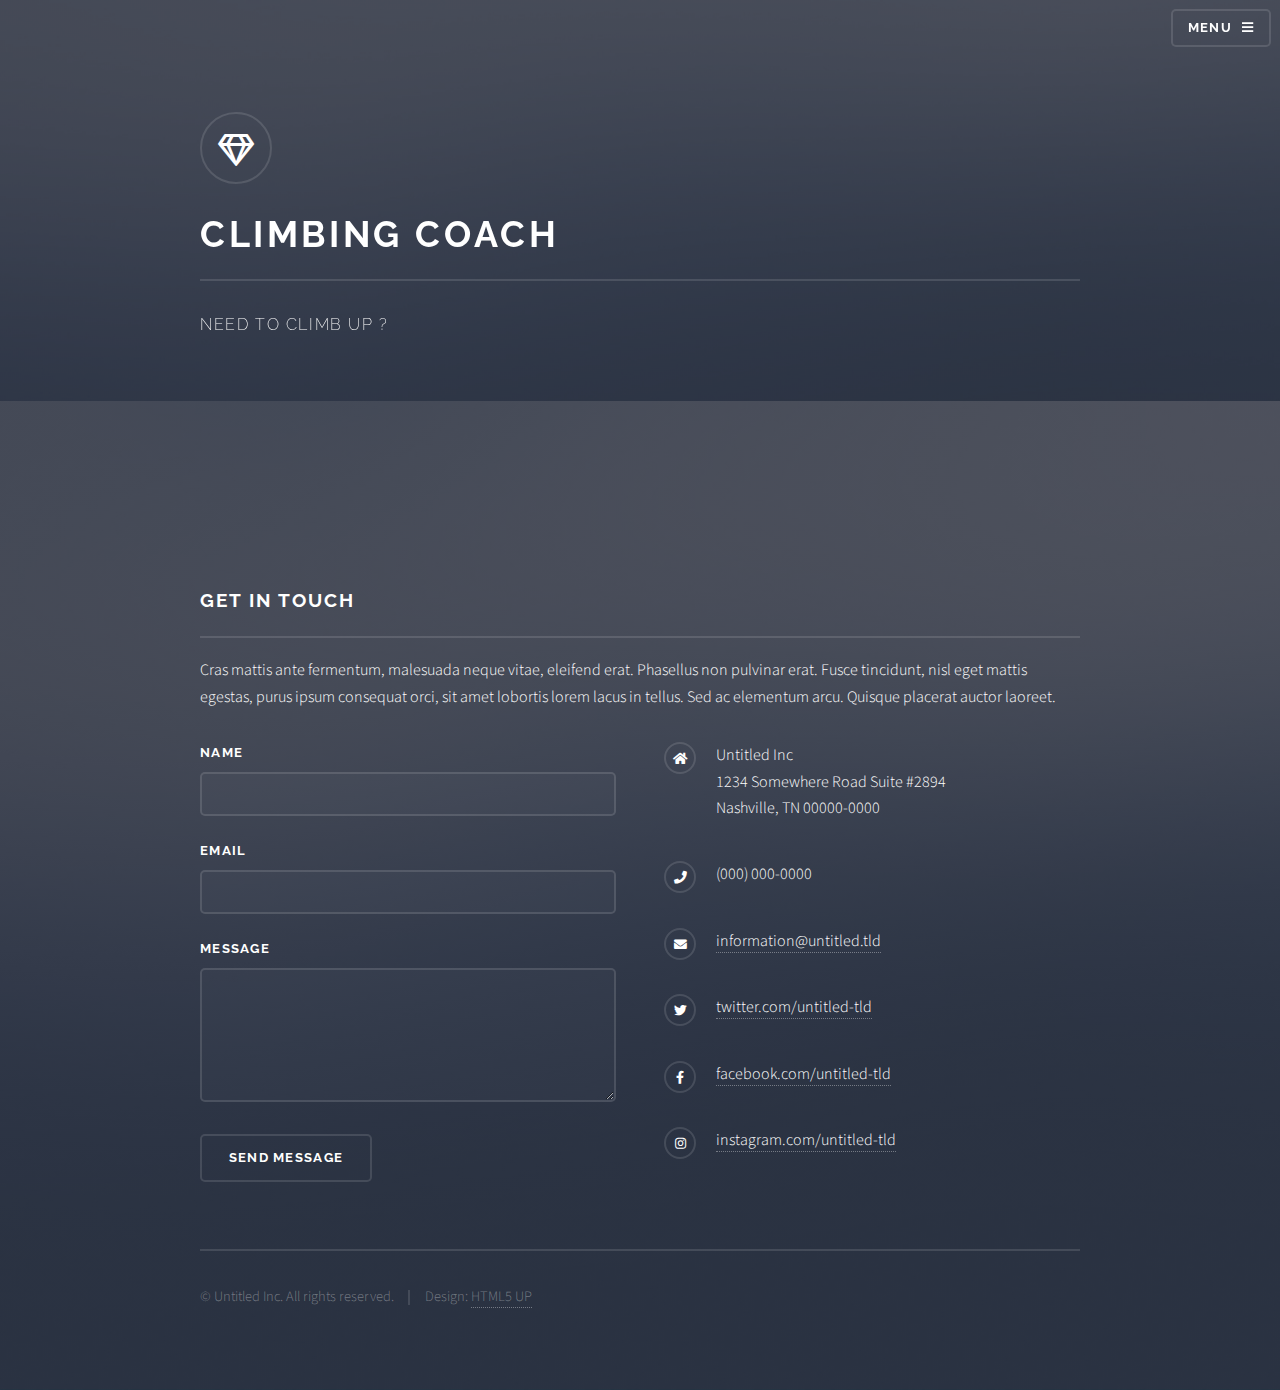
==== contactus.html @ 8beee72e "hallo :3" ====
<!DOCTYPE HTML>
<!--
	Solid State by HTML5 UP
	html5up.net | @ajlkn
	Free for personal and commercial use under the CCA 3.0 license (html5up.net/license)
-->
<html>
	<head>
		<title>Climbing Coach</title>
		<meta charset="utf-8" />
		<meta name="viewport" content="width=device-width, initial-scale=1, user-scalable=no" />
		<link rel="stylesheet" href="assets/css/main.css" />
		<noscript><link rel="stylesheet" href="assets/css/noscript.css" /></noscript>
	</head>
	<body class="is-preload">

		<!-- Page Wrapper -->
			<div id="page-wrapper">

				<!-- Header -->
					<header id="header" class="alt">
						<h1><a href="index.html">Climbing Coach</a></h1>
						<nav>
							<a href="#menu">Menu</a>
						</nav>
					</header>

				<!-- Menu -->
					<nav id="menu">
						<div class="inner">
							<h2>Menu</h2>
							<ul class="links">
								<li><a href="index.html">Home</a></li>
								<li><a href="generic.html">Generic</a></li>
								<li><a href="servise.html">Services</a></li>
								<li><a href="elements.html">Elements</a></li>
								<li><a href="contactus.html">Contact us</a></li>
								<li><a href="#">Log In</a></li>
								<li><a href="#">Sign Up</a></li>
							</ul>
							<a href="#" class="close">Close</a>
						</div>
					</nav>

				<!-- Banner -->
					<section id="banner">
						<div class="inner">
							<div class="logo"><span class="icon fa-gem"></span></div>
							<h2>Climbing Coach</h2>
							<p>Need to climb up ?</p>
						</div>
					</section>

				<!-- Wrapper -->
					<section id="wrapper">



				<!-- Footer -->
					<section id="footer">
						<div class="inner">
							<h2 class="major">Get in touch</h2>
							<p>Cras mattis ante fermentum, malesuada neque vitae, eleifend erat. Phasellus non pulvinar erat. Fusce tincidunt, nisl eget mattis egestas, purus ipsum consequat orci, sit amet lobortis lorem lacus in tellus. Sed ac elementum arcu. Quisque placerat auctor laoreet.</p>
							<form method="post" action="#">
								<div class="fields">
									<div class="field">
										<label for="name">Name</label>
										<input type="text" name="name" id="name" />
									</div>
									<div class="field">
										<label for="email">Email</label>
										<input type="email" name="email" id="email" />
									</div>
									<div class="field">
										<label for="message">Message</label>
										<textarea name="message" id="message" rows="4"></textarea>
									</div>
								</div>
								<ul class="actions">
									<li><input type="submit" value="Send Message" /></li>
								</ul>
							</form>
							<ul class="contact">
								<li class="icon solid fa-home">
									Untitled Inc<br />
									1234 Somewhere Road Suite #2894<br />
									Nashville, TN 00000-0000
								</li>
								<li class="icon solid fa-phone">(000) 000-0000</li>
								<li class="icon solid fa-envelope"><a href="#">information@untitled.tld</a></li>
								<li class="icon brands fa-twitter"><a href="#">twitter.com/untitled-tld</a></li>
								<li class="icon brands fa-facebook-f"><a href="#">facebook.com/untitled-tld</a></li>
								<li class="icon brands fa-instagram"><a href="#">instagram.com/untitled-tld</a></li>
							</ul>
							<ul class="copyright">
								<li>&copy; Untitled Inc. All rights reserved.</li><li>Design: <a href="http://html5up.net">HTML5 UP</a></li>
							</ul>
						</div>
					</section>

			</div>

		<!-- Scripts -->
			<script src="assets/js/jquery.min.js"></script>
			<script src="assets/js/jquery.scrollex.min.js"></script>
			<script src="assets/js/browser.min.js"></script>
			<script src="assets/js/breakpoints.min.js"></script>
			<script src="assets/js/util.js"></script>
			<script src="assets/js/main.js"></script>

	</body>
</html>
---- assets/css/main.css ----
@import url(fontawesome-all.min.css);
@import url("https://fonts.googleapis.com/css?family=Raleway:200,700|Source+Sans+Pro:300,600,300italic,600italic");

/*
	Solid State by HTML5 UP
	html5up.net | @ajlkn
	Free for personal and commercial use under the CCA 3.0 license (html5up.net/license)
*/

html, body, div, span, applet, object,
iframe, h1, h2, h3, h4, h5, h6, p, blockquote,
pre, a, abbr, acronym, address, big, cite,
code, del, dfn, em, img, ins, kbd, q, s, samp,
small, strike, strong, sub, sup, tt, var, b,
u, i, center, dl, dt, dd, ol, ul, li, fieldset,
form, label, legend, table, caption, tbody,
tfoot, thead, tr, th, td, article, aside,
canvas, details, embed, figure, figcaption,
footer, header, hgroup, menu, nav, output, ruby,
section, summary, time, mark, audio, video {
	margin: 0;
	padding: 0;
	border: 0;
	font-size: 100%;
	font: inherit;
	vertical-align: baseline;}

article, aside, details, figcaption, figure,
footer, header, hgroup, menu, nav, section {
	display: block;}

body {
	line-height: 1;
}

ol, ul {
	list-style: none;
}

blockquote, q {
	quotes: none;
}

	blockquote:before, blockquote:after, q:before, q:after {
		content: '';
		content: none;
	}

table {
	border-collapse: collapse;
	border-spacing: 0;
}

body {
	-webkit-text-size-adjust: none;
}

mark {
	background-color: transparent;
	color: inherit;
}

input::-moz-focus-inner {
	border: 0;
	padding: 0;
}

input, select, textarea {
	-moz-appearance: none;
	-webkit-appearance: none;
	-ms-appearance: none;
	appearance: none;
}

/* Basic */

	@-ms-viewport {
		width: device-width;
	}

	body {
		-ms-overflow-style: scrollbar;
	}

	@media screen and (max-width: 480px) {

		html, body {
			min-width: 320px;
		}

	}

	html {
		box-sizing: border-box;
	}

	*, *:before, *:after {
		box-sizing: inherit;
	}

	body {
		background-color: #2e3141;
		background-image: linear-gradient(to top, rgba(46, 49, 65, 0.8), rgba(46, 49, 65, 0.8)), url("../../images/bg.jpg");
		background-size: auto, cover;
		background-attachment: fixed, fixed;
		background-position: center, center;
	}

		body.is-preload *, body.is-preload *:before, body.is-preload *:after {
			-moz-animation: none !important;
			-webkit-animation: none !important;
			-ms-animation: none !important;
			animation: none !important;
			-moz-transition: none !important;
			-webkit-transition: none !important;
			-ms-transition: none !important;
			transition: none !important;
		}

/* Type */

	body, input, select, textarea {
		color: #ffffff;
		font-family: "Source Sans Pro", Helvetica, sans-serif;
		font-size: 16.5pt;
		font-weight: 300;
		line-height: 1.65;
	}

		@media screen and (max-width: 1680px) {

			body, input, select, textarea {
				font-size: 13pt;
			}

		}

		@media screen and (max-width: 1280px) {

			body, input, select, textarea {
				font-size: 12pt;
			}

		}

		@media screen and (max-width: 980px) {

			body, input, select, textarea {
				font-size: 12pt;
			}

		}

		@media screen and (max-width: 736px) {

			body, input, select, textarea {
				font-size: 12pt;
			}

		}

		@media screen and (max-width: 480px) {

			body, input, select, textarea {
				font-size: 12pt;
			}

		}

	a {
		-moz-transition: color 0.2s ease-in-out, border-bottom-color 0.2s ease-in-out;
		-webkit-transition: color 0.2s ease-in-out, border-bottom-color 0.2s ease-in-out;
		-ms-transition: color 0.2s ease-in-out, border-bottom-color 0.2s ease-in-out;
		transition: color 0.2s ease-in-out, border-bottom-color 0.2s ease-in-out;
		border-bottom: dotted 1px rgba(255, 255, 255, 0.35);
		color: #ffffff;
		text-decoration: none;
	}

		a:hover {
			border-bottom-color: transparent;
			color: #ffffff !important;
		}

		a.special:not(.button) {
			text-decoration: none;
			border-bottom: 0;
			display: block;
			font-family: Raleway, Helvetica, sans-serif;
			font-size: 0.8em;
			font-weight: 700;
			letter-spacing: 0.1em;
			margin: 0 0 2em 0;
			text-transform: uppercase;
		}

			a.special:not(.button):before {
				-moz-osx-font-smoothing: grayscale;
				-webkit-font-smoothing: antialiased;
				display: inline-block;
				font-style: normal;
				font-variant: normal;
				text-rendering: auto;
				line-height: 1;
				text-transform: none !important;
				font-family: 'Font Awesome 5 Free';
				font-weight: 900;
			}

			a.special:not(.button):before {
				-moz-transition: background-color 0.2s ease-in-out;
				-webkit-transition: background-color 0.2s ease-in-out;
				-ms-transition: background-color 0.2s ease-in-out;
				transition: background-color 0.2s ease-in-out;
				border-radius: 100%;
				border: solid 2px rgba(255, 255, 255, 0.125);
				content: '\f105';
				display: inline-block;
				font-size: 1.25em;
				height: 2em;
				line-height: 1.75em;
				margin-right: 0.85em;
				text-align: center;
				text-indent: 0.15em;
				vertical-align: middle;
				width: 2em;
			}

			a.special:not(.button):hover:before {
				background-color: rgba(255, 255, 255, 0.025);
			}

			a.special:not(.button):active:before {
				background-color: rgba(255, 255, 255, 0.075);
			}

	strong, b {
		color: #ffffff;
		font-weight: 600;
	}

	em, i {
		font-style: italic;
	}

	p {
		margin: 0 0 2em 0;
	}

	h1, h2, h3, h4, h5, h6 {
		color: #ffffff;
		font-family: Raleway, Helvetica, sans-serif;
		font-weight: 700;
		letter-spacing: 0.1em;
		margin: 0 0 1em 0;
		text-transform: uppercase;
	}

		h1 a, h2 a, h3 a, h4 a, h5 a, h6 a {
			color: inherit;
			text-decoration: none;
			border-bottom: 0;
		}

		h1 span, h2 span, h3 span, h4 span, h5 span, h6 span {
			font-weight: 200;
		}

		h1.major, h2.major, h3.major, h4.major, h5.major, h6.major {
			padding-bottom: 1em;
			border-bottom: solid 2px rgba(255, 255, 255, 0.125);
		}

	h2 {
		font-size: 1.2em;
	}

	h3 {
		font-size: 0.9em;
	}

	h4 {
		font-size: 0.7em;
	}

	h5 {
		font-size: 0.7em;
	}

	h6 {
		font-size: 0.7em;
	}

	@media screen and (max-width: 736px) {

		h2 {
			font-size: 1em;
		}

		h3 {
			font-size: 0.8em;
		}

	}

	sub {
		font-size: 0.8em;
		position: relative;
		top: 0.5em;
	}

	sup {
		font-size: 0.8em;
		position: relative;
		top: -0.5em;
	}

	blockquote {
		border-left: solid 4px rgba(255, 255, 255, 0.125);
		font-style: italic;
		margin: 0 0 2em 0;
		padding: 0.5em 0 0.5em 2em;
	}

	code {
		background: rgba(255, 255, 255, 0.025);
		border-radius: 5px;
		border: solid 2px rgba(255, 255, 255, 0.125);
		font-family: "Courier New", monospace;
		font-size: 0.9em;
		margin: 0 0.25em;
		padding: 0.25em 0.65em;
	}

	pre {
		-webkit-overflow-scrolling: touch;
		font-family: "Courier New", monospace;
		font-size: 0.9em;
		margin: 0 0 2em 0;
	}

		pre code {
			display: block;
			line-height: 1.75em;
			padding: 1em 1.5em;
			overflow-x: auto;
		}

	hr {
		border: 0;
		border-bottom: solid 2px rgba(255, 255, 255, 0.125);
		margin: 2.5em 0;
	}

		hr.major {
			margin: 4em 0;
		}

	.align-left {
		text-align: left;
	}

	.align-center {
		text-align: center;
	}

	.align-right {
		text-align: right;
	}

/* Row */

	.row {
		display: flex;
		flex-wrap: wrap;
		box-sizing: border-box;
		align-items: stretch;
	}

		.row > * {
			box-sizing: border-box;
		}

		.row.gtr-uniform > * > :last-child {
			margin-bottom: 0;
		}

		.row.aln-left {
			justify-content: flex-start;
		}

		.row.aln-center {
			justify-content: center;
		}

		.row.aln-right {
			justify-content: flex-end;
		}

		.row.aln-top {
			align-items: flex-start;
		}

		.row.aln-middle {
			align-items: center;
		}

		.row.aln-bottom {
			align-items: flex-end;
		}

		.row > .imp {
			order: -1;
		}

		.row > .col-1 {
			width: 8.33333%;
		}

		.row > .off-1 {
			margin-left: 8.33333%;
		}

		.row > .col-2 {
			width: 16.66667%;
		}

		.row > .off-2 {
			margin-left: 16.66667%;
		}

		.row > .col-3 {
			width: 25%;
		}

		.row > .off-3 {
			margin-left: 25%;
		}

		.row > .col-4 {
			width: 33.33333%;
		}

		.row > .off-4 {
			margin-left: 33.33333%;
		}

		.row > .col-5 {
			width: 41.66667%;
		}

		.row > .off-5 {
			margin-left: 41.66667%;
		}

		.row > .col-6 {
			width: 50%;
		}

		.row > .off-6 {
			margin-left: 50%;
		}

		.row > .col-7 {
			width: 58.33333%;
		}

		.row > .off-7 {
			margin-left: 58.33333%;
		}

		.row > .col-8 {
			width: 66.66667%;
		}

		.row > .off-8 {
			margin-left: 66.66667%;
		}

		.row > .col-9 {
			width: 75%;
		}

		.row > .off-9 {
			margin-left: 75%;
		}

		.row > .col-10 {
			width: 83.33333%;
		}

		.row > .off-10 {
			margin-left: 83.33333%;
		}

		.row > .col-11 {
			width: 91.66667%;
		}

		.row > .off-11 {
			margin-left: 91.66667%;
		}

		.row > .col-12 {
			width: 100%;
		}

		.row > .off-12 {
			margin-left: 100%;
		}

		.row.gtr-0 {
			margin-top: 0;
			margin-left: 0em;
		}

			.row.gtr-0 > * {
				padding: 0 0 0 0em;
			}

			.row.gtr-0.gtr-uniform {
				margin-top: 0em;
			}

				.row.gtr-0.gtr-uniform > * {
					padding-top: 0em;
				}

		.row.gtr-25 {
			margin-top: 0;
			margin-left: -0.4375em;
		}

			.row.gtr-25 > * {
				padding: 0 0 0 0.4375em;
			}

			.row.gtr-25.gtr-uniform {
				margin-top: -0.4375em;
			}

				.row.gtr-25.gtr-uniform > * {
					padding-top: 0.4375em;
				}

		.row.gtr-50 {
			margin-top: 0;
			margin-left: -0.875em;
		}

			.row.gtr-50 > * {
				padding: 0 0 0 0.875em;
			}

			.row.gtr-50.gtr-uniform {
				margin-top: -0.875em;
			}

				.row.gtr-50.gtr-uniform > * {
					padding-top: 0.875em;
				}

		.row {
			margin-top: 0;
			margin-left: -1.75em;
		}

			.row > * {
				padding: 0 0 0 1.75em;
			}

			.row.gtr-uniform {
				margin-top: -1.75em;
			}

				.row.gtr-uniform > * {
					padding-top: 1.75em;
				}

		.row.gtr-150 {
			margin-top: 0;
			margin-left: -2.625em;
		}

			.row.gtr-150 > * {
				padding: 0 0 0 2.625em;
			}

			.row.gtr-150.gtr-uniform {
				margin-top: -2.625em;
			}

				.row.gtr-150.gtr-uniform > * {
					padding-top: 2.625em;
				}

		.row.gtr-200 {
			margin-top: 0;
			margin-left: -3.5em;
		}

			.row.gtr-200 > * {
				padding: 0 0 0 3.5em;
			}

			.row.gtr-200.gtr-uniform {
				margin-top: -3.5em;
			}

				.row.gtr-200.gtr-uniform > * {
					padding-top: 3.5em;
				}

		@media screen and (max-width: 1680px) {

			.row {
				display: flex;
				flex-wrap: wrap;
				box-sizing: border-box;
				align-items: stretch;
			}

				.row > * {
					box-sizing: border-box;
				}

				.row.gtr-uniform > * > :last-child {
					margin-bottom: 0;
				}

				.row.aln-left {
					justify-content: flex-start;
				}

				.row.aln-center {
					justify-content: center;
				}

				.row.aln-right {
					justify-content: flex-end;
				}

				.row.aln-top {
					align-items: flex-start;
				}

				.row.aln-middle {
					align-items: center;
				}

				.row.aln-bottom {
					align-items: flex-end;
				}

				.row > .imp-xlarge {
					order: -1;
				}

				.row > .col-1-xlarge {
					width: 8.33333%;
				}

				.row > .off-1-xlarge {
					margin-left: 8.33333%;
				}

				.row > .col-2-xlarge {
					width: 16.66667%;
				}

				.row > .off-2-xlarge {
					margin-left: 16.66667%;
				}

				.row > .col-3-xlarge {
					width: 25%;
				}

				.row > .off-3-xlarge {
					margin-left: 25%;
				}

				.row > .col-4-xlarge {
					width: 33.33333%;
				}

				.row > .off-4-xlarge {
					margin-left: 33.33333%;
				}

				.row > .col-5-xlarge {
					width: 41.66667%;
				}

				.row > .off-5-xlarge {
					margin-left: 41.66667%;
				}

				.row > .col-6-xlarge {
					width: 50%;
				}

				.row > .off-6-xlarge {
					margin-left: 50%;
				}

				.row > .col-7-xlarge {
					width: 58.33333%;
				}

				.row > .off-7-xlarge {
					margin-left: 58.33333%;
				}

				.row > .col-8-xlarge {
					width: 66.66667%;
				}

				.row > .off-8-xlarge {
					margin-left: 66.66667%;
				}

				.row > .col-9-xlarge {
					width: 75%;
				}

				.row > .off-9-xlarge {
					margin-left: 75%;
				}

				.row > .col-10-xlarge {
					width: 83.33333%;
				}

				.row > .off-10-xlarge {
					margin-left: 83.33333%;
				}

				.row > .col-11-xlarge {
					width: 91.66667%;
				}

				.row > .off-11-xlarge {
					margin-left: 91.66667%;
				}

				.row > .col-12-xlarge {
					width: 100%;
				}

				.row > .off-12-xlarge {
					margin-left: 100%;
				}

				.row.gtr-0 {
					margin-top: 0;
					margin-left: 0em;
				}

					.row.gtr-0 > * {
						padding: 0 0 0 0em;
					}

					.row.gtr-0.gtr-uniform {
						margin-top: 0em;
					}

						.row.gtr-0.gtr-uniform > * {
							padding-top: 0em;
						}

				.row.gtr-25 {
					margin-top: 0;
					margin-left: -0.4375em;
				}

					.row.gtr-25 > * {
						padding: 0 0 0 0.4375em;
					}

					.row.gtr-25.gtr-uniform {
						margin-top: -0.4375em;
					}

						.row.gtr-25.gtr-uniform > * {
							padding-top: 0.4375em;
						}

				.row.gtr-50 {
					margin-top: 0;
					margin-left: -0.875em;
				}

					.row.gtr-50 > * {
						padding: 0 0 0 0.875em;
					}

					.row.gtr-50.gtr-uniform {
						margin-top: -0.875em;
					}

						.row.gtr-50.gtr-uniform > * {
							padding-top: 0.875em;
						}

				.row {
					margin-top: 0;
					margin-left: -1.75em;
				}

					.row > * {
						padding: 0 0 0 1.75em;
					}

					.row.gtr-uniform {
						margin-top: -1.75em;
					}

						.row.gtr-uniform > * {
							padding-top: 1.75em;
						}

				.row.gtr-150 {
					margin-top: 0;
					margin-left: -2.625em;
				}

					.row.gtr-150 > * {
						padding: 0 0 0 2.625em;
					}

					.row.gtr-150.gtr-uniform {
						margin-top: -2.625em;
					}

						.row.gtr-150.gtr-uniform > * {
							padding-top: 2.625em;
						}

				.row.gtr-200 {
					margin-top: 0;
					margin-left: -3.5em;
				}

					.row.gtr-200 > * {
						padding: 0 0 0 3.5em;
					}

					.row.gtr-200.gtr-uniform {
						margin-top: -3.5em;
					}

						.row.gtr-200.gtr-uniform > * {
							padding-top: 3.5em;
						}

		}

		@media screen and (max-width: 1280px) {

			.row {
				display: flex;
				flex-wrap: wrap;
				box-sizing: border-box;
				align-items: stretch;
			}

				.row > * {
					box-sizing: border-box;
				}

				.row.gtr-uniform > * > :last-child {
					margin-bottom: 0;
				}

				.row.aln-left {
					justify-content: flex-start;
				}

				.row.aln-center {
					justify-content: center;
				}

				.row.aln-right {
					justify-content: flex-end;
				}

				.row.aln-top {
					align-items: flex-start;
				}

				.row.aln-middle {
					align-items: center;
				}

				.row.aln-bottom {
					align-items: flex-end;
				}

				.row > .imp-large {
					order: -1;
				}

				.row > .col-1-large {
					width: 8.33333%;
				}

				.row > .off-1-large {
					margin-left: 8.33333%;
				}

				.row > .col-2-large {
					width: 16.66667%;
				}

				.row > .off-2-large {
					margin-left: 16.66667%;
				}

				.row > .col-3-large {
					width: 25%;
				}

				.row > .off-3-large {
					margin-left: 25%;
				}

				.row > .col-4-large {
					width: 33.33333%;
				}

				.row > .off-4-large {
					margin-left: 33.33333%;
				}

				.row > .col-5-large {
					width: 41.66667%;
				}

				.row > .off-5-large {
					margin-left: 41.66667%;
				}

				.row > .col-6-large {
					width: 50%;
				}

				.row > .off-6-large {
					margin-left: 50%;
				}

				.row > .col-7-large {
					width: 58.33333%;
				}

				.row > .off-7-large {
					margin-left: 58.33333%;
				}

				.row > .col-8-large {
					width: 66.66667%;
				}

				.row > .off-8-large {
					margin-left: 66.66667%;
				}

				.row > .col-9-large {
					width: 75%;
				}

				.row > .off-9-large {
					margin-left: 75%;
				}

				.row > .col-10-large {
					width: 83.33333%;
				}

				.row > .off-10-large {
					margin-left: 83.33333%;
				}

				.row > .col-11-large {
					width: 91.66667%;
				}

				.row > .off-11-large {
					margin-left: 91.66667%;
				}

				.row > .col-12-large {
					width: 100%;
				}

				.row > .off-12-large {
					margin-left: 100%;
				}

				.row.gtr-0 {
					margin-top: 0;
					margin-left: 0em;
				}

					.row.gtr-0 > * {
						padding: 0 0 0 0em;
					}

					.row.gtr-0.gtr-uniform {
						margin-top: 0em;
					}

						.row.gtr-0.gtr-uniform > * {
							padding-top: 0em;
						}

				.row.gtr-25 {
					margin-top: 0;
					margin-left: -0.4375em;
				}

					.row.gtr-25 > * {
						padding: 0 0 0 0.4375em;
					}

					.row.gtr-25.gtr-uniform {
						margin-top: -0.4375em;
					}

						.row.gtr-25.gtr-uniform > * {
							padding-top: 0.4375em;
						}

				.row.gtr-50 {
					margin-top: 0;
					margin-left: -0.875em;
				}

					.row.gtr-50 > * {
						padding: 0 0 0 0.875em;
					}

					.row.gtr-50.gtr-uniform {
						margin-top: -0.875em;
					}

						.row.gtr-50.gtr-uniform > * {
							padding-top: 0.875em;
						}

				.row {
					margin-top: 0;
					margin-left: -1.75em;
				}

					.row > * {
						padding: 0 0 0 1.75em;
					}

					.row.gtr-uniform {
						margin-top: -1.75em;
					}

						.row.gtr-uniform > * {
							padding-top: 1.75em;
						}

				.row.gtr-150 {
					margin-top: 0;
					margin-left: -2.625em;
				}

					.row.gtr-150 > * {
						padding: 0 0 0 2.625em;
					}

					.row.gtr-150.gtr-uniform {
						margin-top: -2.625em;
					}

						.row.gtr-150.gtr-uniform > * {
							padding-top: 2.625em;
						}

				.row.gtr-200 {
					margin-top: 0;
					margin-left: -3.5em;
				}

					.row.gtr-200 > * {
						padding: 0 0 0 3.5em;
					}

					.row.gtr-200.gtr-uniform {
						margin-top: -3.5em;
					}

						.row.gtr-200.gtr-uniform > * {
							padding-top: 3.5em;
						}

		}

		@media screen and (max-width: 980px) {

			.row {
				display: flex;
				flex-wrap: wrap;
				box-sizing: border-box;
				align-items: stretch;
			}

				.row > * {
					box-sizing: border-box;
				}

				.row.gtr-uniform > * > :last-child {
					margin-bottom: 0;
				}

				.row.aln-left {
					justify-content: flex-start;
				}

				.row.aln-center {
					justify-content: center;
				}

				.row.aln-right {
					justify-content: flex-end;
				}

				.row.aln-top {
					align-items: flex-start;
				}

				.row.aln-middle {
					align-items: center;
				}

				.row.aln-bottom {
					align-items: flex-end;
				}

				.row > .imp-medium {
					order: -1;
				}

				.row > .col-1-medium {
					width: 8.33333%;
				}

				.row > .off-1-medium {
					margin-left: 8.33333%;
				}

				.row > .col-2-medium {
					width: 16.66667%;
				}

				.row > .off-2-medium {
					margin-left: 16.66667%;
				}

				.row > .col-3-medium {
					width: 25%;
				}

				.row > .off-3-medium {
					margin-left: 25%;
				}

				.row > .col-4-medium {
					width: 33.33333%;
				}

				.row > .off-4-medium {
					margin-left: 33.33333%;
				}

				.row > .col-5-medium {
					width: 41.66667%;
				}

				.row > .off-5-medium {
					margin-left: 41.66667%;
				}

				.row > .col-6-medium {
					width: 50%;
				}

				.row > .off-6-medium {
					margin-left: 50%;
				}

				.row > .col-7-medium {
					width: 58.33333%;
				}

				.row > .off-7-medium {
					margin-left: 58.33333%;
				}

				.row > .col-8-medium {
					width: 66.66667%;
				}

				.row > .off-8-medium {
					margin-left: 66.66667%;
				}

				.row > .col-9-medium {
					width: 75%;
				}

				.row > .off-9-medium {
					margin-left: 75%;
				}

				.row > .col-10-medium {
					width: 83.33333%;
				}

				.row > .off-10-medium {
					margin-left: 83.33333%;
				}

				.row > .col-11-medium {
					width: 91.66667%;
				}

				.row > .off-11-medium {
					margin-left: 91.66667%;
				}

				.row > .col-12-medium {
					width: 100%;
				}

				.row > .off-12-medium {
					margin-left: 100%;
				}

				.row.gtr-0 {
					margin-top: 0;
					margin-left: 0em;
				}

					.row.gtr-0 > * {
						padding: 0 0 0 0em;
					}

					.row.gtr-0.gtr-uniform {
						margin-top: 0em;
					}

						.row.gtr-0.gtr-uniform > * {
							padding-top: 0em;
						}

				.row.gtr-25 {
					margin-top: 0;
					margin-left: -0.4375em;
				}

					.row.gtr-25 > * {
						padding: 0 0 0 0.4375em;
					}

					.row.gtr-25.gtr-uniform {
						margin-top: -0.4375em;
					}

						.row.gtr-25.gtr-uniform > * {
							padding-top: 0.4375em;
						}

				.row.gtr-50 {
					margin-top: 0;
					margin-left: -0.875em;
				}

					.row.gtr-50 > * {
						padding: 0 0 0 0.875em;
					}

					.row.gtr-50.gtr-uniform {
						margin-top: -0.875em;
					}

						.row.gtr-50.gtr-uniform > * {
							padding-top: 0.875em;
						}

				.row {
					margin-top: 0;
					margin-left: -1.75em;
				}

					.row > * {
						padding: 0 0 0 1.75em;
					}

					.row.gtr-uniform {
						margin-top: -1.75em;
					}

						.row.gtr-uniform > * {
							padding-top: 1.75em;
						}

				.row.gtr-150 {
					margin-top: 0;
					margin-left: -2.625em;
				}

					.row.gtr-150 > * {
						padding: 0 0 0 2.625em;
					}

					.row.gtr-150.gtr-uniform {
						margin-top: -2.625em;
					}

						.row.gtr-150.gtr-uniform > * {
							padding-top: 2.625em;
						}

				.row.gtr-200 {
					margin-top: 0;
					margin-left: -3.5em;
				}

					.row.gtr-200 > * {
						padding: 0 0 0 3.5em;
					}

					.row.gtr-200.gtr-uniform {
						margin-top: -3.5em;
					}

						.row.gtr-200.gtr-uniform > * {
							padding-top: 3.5em;
						}

		}

		@media screen and (max-width: 736px) {

			.row {
				display: flex;
				flex-wrap: wrap;
				box-sizing: border-box;
				align-items: stretch;
			}

				.row > * {
					box-sizing: border-box;
				}

				.row.gtr-uniform > * > :last-child {
					margin-bottom: 0;
				}

				.row.aln-left {
					justify-content: flex-start;
				}

				.row.aln-center {
					justify-content: center;
				}

				.row.aln-right {
					justify-content: flex-end;
				}

				.row.aln-top {
					align-items: flex-start;
				}

				.row.aln-middle {
					align-items: center;
				}

				.row.aln-bottom {
					align-items: flex-end;
				}

				.row > .imp-small {
					order: -1;
				}

				.row > .col-1-small {
					width: 8.33333%;
				}

				.row > .off-1-small {
					margin-left: 8.33333%;
				}

				.row > .col-2-small {
					width: 16.66667%;
				}

				.row > .off-2-small {
					margin-left: 16.66667%;
				}

				.row > .col-3-small {
					width: 25%;
				}

				.row > .off-3-small {
					margin-left: 25%;
				}

				.row > .col-4-small {
					width: 33.33333%;
				}

				.row > .off-4-small {
					margin-left: 33.33333%;
				}

				.row > .col-5-small {
					width: 41.66667%;
				}

				.row > .off-5-small {
					margin-left: 41.66667%;
				}

				.row > .col-6-small {
					width: 50%;
				}

				.row > .off-6-small {
					margin-left: 50%;
				}

				.row > .col-7-small {
					width: 58.33333%;
				}

				.row > .off-7-small {
					margin-left: 58.33333%;
				}

				.row > .col-8-small {
					width: 66.66667%;
				}

				.row > .off-8-small {
					margin-left: 66.66667%;
				}

				.row > .col-9-small {
					width: 75%;
				}

				.row > .off-9-small {
					margin-left: 75%;
				}

				.row > .col-10-small {
					width: 83.33333%;
				}

				.row > .off-10-small {
					margin-left: 83.33333%;
				}

				.row > .col-11-small {
					width: 91.66667%;
				}

				.row > .off-11-small {
					margin-left: 91.66667%;
				}

				.row > .col-12-small {
					width: 100%;
				}

				.row > .off-12-small {
					margin-left: 100%;
				}

				.row.gtr-0 {
					margin-top: 0;
					margin-left: 0em;
				}

					.row.gtr-0 > * {
						padding: 0 0 0 0em;
					}

					.row.gtr-0.gtr-uniform {
						margin-top: 0em;
					}

						.row.gtr-0.gtr-uniform > * {
							padding-top: 0em;
						}

				.row.gtr-25 {
					margin-top: 0;
					margin-left: -0.3125em;
				}

					.row.gtr-25 > * {
						padding: 0 0 0 0.3125em;
					}

					.row.gtr-25.gtr-uniform {
						margin-top: -0.3125em;
					}

						.row.gtr-25.gtr-uniform > * {
							padding-top: 0.3125em;
						}

				.row.gtr-50 {
					margin-top: 0;
					margin-left: -0.625em;
				}

					.row.gtr-50 > * {
						padding: 0 0 0 0.625em;
					}

					.row.gtr-50.gtr-uniform {
						margin-top: -0.625em;
					}

						.row.gtr-50.gtr-uniform > * {
							padding-top: 0.625em;
						}

				.row {
					margin-top: 0;
					margin-left: -1.25em;
				}

					.row > * {
						padding: 0 0 0 1.25em;
					}

					.row.gtr-uniform {
						margin-top: -1.25em;
					}

						.row.gtr-uniform > * {
							padding-top: 1.25em;
						}

				.row.gtr-150 {
					margin-top: 0;
					margin-left: -1.875em;
				}

					.row.gtr-150 > * {
						padding: 0 0 0 1.875em;
					}

					.row.gtr-150.gtr-uniform {
						margin-top: -1.875em;
					}

						.row.gtr-150.gtr-uniform > * {
							padding-top: 1.875em;
						}

				.row.gtr-200 {
					margin-top: 0;
					margin-left: -2.5em;
				}

					.row.gtr-200 > * {
						padding: 0 0 0 2.5em;
					}

					.row.gtr-200.gtr-uniform {
						margin-top: -2.5em;
					}

						.row.gtr-200.gtr-uniform > * {
							padding-top: 2.5em;
						}

		}

		@media screen and (max-width: 480px) {

			.row {
				display: flex;
				flex-wrap: wrap;
				box-sizing: border-box;
				align-items: stretch;
			}

				.row > * {
					box-sizing: border-box;
				}

				.row.gtr-uniform > * > :last-child {
					margin-bottom: 0;
				}

				.row.aln-left {
					justify-content: flex-start;
				}

				.row.aln-center {
					justify-content: center;
				}

				.row.aln-right {
					justify-content: flex-end;
				}

				.row.aln-top {
					align-items: flex-start;
				}

				.row.aln-middle {
					align-items: center;
				}

				.row.aln-bottom {
					align-items: flex-end;
				}

				.row > .imp-xsmall {
					order: -1;
				}

				.row > .col-1-xsmall {
					width: 8.33333%;
				}

				.row > .off-1-xsmall {
					margin-left: 8.33333%;
				}

				.row > .col-2-xsmall {
					width: 16.66667%;
				}

				.row > .off-2-xsmall {
					margin-left: 16.66667%;
				}

				.row > .col-3-xsmall {
					width: 25%;
				}

				.row > .off-3-xsmall {
					margin-left: 25%;
				}

				.row > .col-4-xsmall {
					width: 33.33333%;
				}

				.row > .off-4-xsmall {
					margin-left: 33.33333%;
				}

				.row > .col-5-xsmall {
					width: 41.66667%;
				}

				.row > .off-5-xsmall {
					margin-left: 41.66667%;
				}

				.row > .col-6-xsmall {
					width: 50%;
				}

				.row > .off-6-xsmall {
					margin-left: 50%;
				}

				.row > .col-7-xsmall {
					width: 58.33333%;
				}

				.row > .off-7-xsmall {
					margin-left: 58.33333%;
				}

				.row > .col-8-xsmall {
					width: 66.66667%;
				}

				.row > .off-8-xsmall {
					margin-left: 66.66667%;
				}

				.row > .col-9-xsmall {
					width: 75%;
				}

				.row > .off-9-xsmall {
					margin-left: 75%;
				}

				.row > .col-10-xsmall {
					width: 83.33333%;
				}

				.row > .off-10-xsmall {
					margin-left: 83.33333%;
				}

				.row > .col-11-xsmall {
					width: 91.66667%;
				}

				.row > .off-11-xsmall {
					margin-left: 91.66667%;
				}

				.row > .col-12-xsmall {
					width: 100%;
				}

				.row > .off-12-xsmall {
					margin-left: 100%;
				}

				.row.gtr-0 {
					margin-top: 0;
					margin-left: 0em;
				}

					.row.gtr-0 > * {
						padding: 0 0 0 0em;
					}

					.row.gtr-0.gtr-uniform {
						margin-top: 0em;
					}

						.row.gtr-0.gtr-uniform > * {
							padding-top: 0em;
						}

				.row.gtr-25 {
					margin-top: 0;
					margin-left: -0.3125em;
				}

					.row.gtr-25 > * {
						padding: 0 0 0 0.3125em;
					}

					.row.gtr-25.gtr-uniform {
						margin-top: -0.3125em;
					}

						.row.gtr-25.gtr-uniform > * {
							padding-top: 0.3125em;
						}

				.row.gtr-50 {
					margin-top: 0;
					margin-left: -0.625em;
				}

					.row.gtr-50 > * {
						padding: 0 0 0 0.625em;
					}

					.row.gtr-50.gtr-uniform {
						margin-top: -0.625em;
					}

						.row.gtr-50.gtr-uniform > * {
							padding-top: 0.625em;
						}

				.row {
					margin-top: 0;
					margin-left: -1.25em;
				}

					.row > * {
						padding: 0 0 0 1.25em;
					}

					.row.gtr-uniform {
						margin-top: -1.25em;
					}

						.row.gtr-uniform > * {
							padding-top: 1.25em;
						}

				.row.gtr-150 {
					margin-top: 0;
					margin-left: -1.875em;
				}

					.row.gtr-150 > * {
						padding: 0 0 0 1.875em;
					}

					.row.gtr-150.gtr-uniform {
						margin-top: -1.875em;
					}

						.row.gtr-150.gtr-uniform > * {
							padding-top: 1.875em;
						}

				.row.gtr-200 {
					margin-top: 0;
					margin-left: -2.5em;
				}

					.row.gtr-200 > * {
						padding: 0 0 0 2.5em;
					}

					.row.gtr-200.gtr-uniform {
						margin-top: -2.5em;
					}

						.row.gtr-200.gtr-uniform > * {
							padding-top: 2.5em;
						}

		}

		@media screen and (max-width: 360px) {

			.row {
				display: flex;
				flex-wrap: wrap;
				box-sizing: border-box;
				align-items: stretch;
			}

				.row > * {
					box-sizing: border-box;
				}

				.row.gtr-uniform > * > :last-child {
					margin-bottom: 0;
				}

				.row.aln-left {
					justify-content: flex-start;
				}

				.row.aln-center {
					justify-content: center;
				}

				.row.aln-right {
					justify-content: flex-end;
				}

				.row.aln-top {
					align-items: flex-start;
				}

				.row.aln-middle {
					align-items: center;
				}

				.row.aln-bottom {
					align-items: flex-end;
				}

				.row > .imp-xxsmall {
					order: -1;
				}

				.row > .col-1-xxsmall {
					width: 8.33333%;
				}

				.row > .off-1-xxsmall {
					margin-left: 8.33333%;
				}

				.row > .col-2-xxsmall {
					width: 16.66667%;
				}

				.row > .off-2-xxsmall {
					margin-left: 16.66667%;
				}

				.row > .col-3-xxsmall {
					width: 25%;
				}

				.row > .off-3-xxsmall {
					margin-left: 25%;
				}

				.row > .col-4-xxsmall {
					width: 33.33333%;
				}

				.row > .off-4-xxsmall {
					margin-left: 33.33333%;
				}

				.row > .col-5-xxsmall {
					width: 41.66667%;
				}

				.row > .off-5-xxsmall {
					margin-left: 41.66667%;
				}

				.row > .col-6-xxsmall {
					width: 50%;
				}

				.row > .off-6-xxsmall {
					margin-left: 50%;
				}

				.row > .col-7-xxsmall {
					width: 58.33333%;
				}

				.row > .off-7-xxsmall {
					margin-left: 58.33333%;
				}

				.row > .col-8-xxsmall {
					width: 66.66667%;
				}

				.row > .off-8-xxsmall {
					margin-left: 66.66667%;
				}

				.row > .col-9-xxsmall {
					width: 75%;
				}

				.row > .off-9-xxsmall {
					margin-left: 75%;
				}

				.row > .col-10-xxsmall {
					width: 83.33333%;
				}

				.row > .off-10-xxsmall {
					margin-left: 83.33333%;
				}

				.row > .col-11-xxsmall {
					width: 91.66667%;
				}

				.row > .off-11-xxsmall {
					margin-left: 91.66667%;
				}

				.row > .col-12-xxsmall {
					width: 100%;
				}

				.row > .off-12-xxsmall {
					margin-left: 100%;
				}

				.row.gtr-0 {
					margin-top: 0;
					margin-left: 0em;
				}

					.row.gtr-0 > * {
						padding: 0 0 0 0em;
					}

					.row.gtr-0.gtr-uniform {
						margin-top: 0em;
					}

						.row.gtr-0.gtr-uniform > * {
							padding-top: 0em;
						}

				.row.gtr-25 {
					margin-top: 0;
					margin-left: -0.3125em;
				}

					.row.gtr-25 > * {
						padding: 0 0 0 0.3125em;
					}

					.row.gtr-25.gtr-uniform {
						margin-top: -0.3125em;
					}

						.row.gtr-25.gtr-uniform > * {
							padding-top: 0.3125em;
						}

				.row.gtr-50 {
					margin-top: 0;
					margin-left: -0.625em;
				}

					.row.gtr-50 > * {
						padding: 0 0 0 0.625em;
					}

					.row.gtr-50.gtr-uniform {
						margin-top: -0.625em;
					}

						.row.gtr-50.gtr-uniform > * {
							padding-top: 0.625em;
						}

				.row {
					margin-top: 0;
					margin-left: -1.25em;
				}

					.row > * {
						padding: 0 0 0 1.25em;
					}

					.row.gtr-uniform {
						margin-top: -1.25em;
					}

						.row.gtr-uniform > * {
							padding-top: 1.25em;
						}

				.row.gtr-150 {
					margin-top: 0;
					margin-left: -1.875em;
				}

					.row.gtr-150 > * {
						padding: 0 0 0 1.875em;
					}

					.row.gtr-150.gtr-uniform {
						margin-top: -1.875em;
					}

						.row.gtr-150.gtr-uniform > * {
							padding-top: 1.875em;
						}

				.row.gtr-200 {
					margin-top: 0;
					margin-left: -2.5em;
				}

					.row.gtr-200 > * {
						padding: 0 0 0 2.5em;
					}

					.row.gtr-200.gtr-uniform {
						margin-top: -2.5em;
					}

						.row.gtr-200.gtr-uniform > * {
							padding-top: 2.5em;
						}

		}

/* Section/Article */

	section.special, article.special {
		text-align: center;
	}

/* Form */

	form {
		margin: 0 0 2em 0;
	}

		form > :last-child {
			margin-bottom: 0;
		}

		form > .fields {
			display: -moz-flex;
			display: -webkit-flex;
			display: -ms-flex;
			display: flex;
			-moz-flex-wrap: wrap;
			-webkit-flex-wrap: wrap;
			-ms-flex-wrap: wrap;
			flex-wrap: wrap;
			width: calc(100% + 3em);
			margin: -1.5em 0 2em -1.5em;
		}

			form > .fields > .field {
				-moz-flex-grow: 0;
				-webkit-flex-grow: 0;
				-ms-flex-grow: 0;
				flex-grow: 0;
				-moz-flex-shrink: 0;
				-webkit-flex-shrink: 0;
				-ms-flex-shrink: 0;
				flex-shrink: 0;
				padding: 1.5em 0 0 1.5em;
				width: calc(100% - 1.5em);
			}

				form > .fields > .field.half {
					width: calc(50% - 0.75em);
				}

				form > .fields > .field.third {
					width: calc(100%/3 - 0.5em);
				}

				form > .fields > .field.quarter {
					width: calc(25% - 0.375em);
				}

		@media screen and (max-width: 480px) {

			form > .fields {
				width: calc(100% + 3em);
				margin: -1.5em 0 2em -1.5em;
			}

				form > .fields > .field {
					padding: 1.5em 0 0 1.5em;
					width: calc(100% - 1.5em);
				}

					form > .fields > .field.half {
						width: calc(100% - 1.5em);
					}

					form > .fields > .field.third {
						width: calc(100% - 1.5em);
					}

					form > .fields > .field.quarter {
						width: calc(100% - 1.5em);
					}

		}

	label {
		color: #ffffff;
		display: block;
		font-family: Raleway, Helvetica, sans-serif;
		font-size: 0.8em;
		font-weight: 700;
		letter-spacing: 0.1em;
		margin: 0 0 0.7em 0;
		text-transform: uppercase;
	}

	input[type="text"],
	input[type="password"],
	input[type="email"],
	input[type="tel"],
	select,
	textarea {
		-moz-appearance: none;
		-webkit-appearance: none;
		-ms-appearance: none;
		appearance: none;
		background: rgba(255, 255, 255, 0.025);
		border-radius: 5px;
		border: none;
		border: solid 2px rgba(255, 255, 255, 0.125);
		color: inherit;
		display: block;
		outline: 0;
		padding: 0 1em;
		text-decoration: none;
		width: 100%;
	}

		input[type="text"]:invalid,
		input[type="password"]:invalid,
		input[type="email"]:invalid,
		input[type="tel"]:invalid,
		select:invalid,
		textarea:invalid {
			box-shadow: none;
		}

		input[type="text"]:focus,
		input[type="password"]:focus,
		input[type="email"]:focus,
		input[type="tel"]:focus,
		select:focus,
		textarea:focus {
			border-color: #5b6ba6;
		}

	select {
		background-image: url("data:image/svg+xml;charset=utf8,%3Csvg xmlns='http://www.w3.org/2000/svg' width='40' height='40' preserveAspectRatio='none' viewBox='0 0 40 40'%3E%3Cpath d='M9.4,12.3l10.4,10.4l10.4-10.4c0.2-0.2,0.5-0.4,0.9-0.4c0.3,0,0.6,0.1,0.9,0.4l3.3,3.3c0.2,0.2,0.4,0.5,0.4,0.9 c0,0.4-0.1,0.6-0.4,0.9L20.7,31.9c-0.2,0.2-0.5,0.4-0.9,0.4c-0.3,0-0.6-0.1-0.9-0.4L4.3,17.3c-0.2-0.2-0.4-0.5-0.4-0.9 c0-0.4,0.1-0.6,0.4-0.9l3.3-3.3c0.2-0.2,0.5-0.4,0.9-0.4S9.1,12.1,9.4,12.3z' fill='rgba(255, 255, 255, 0.125)' /%3E%3C/svg%3E");
		background-size: 1.25rem;
		background-repeat: no-repeat;
		background-position: calc(100% - 1rem) center;
		height: 2.75em;
		padding-right: 2.75em;
		text-overflow: ellipsis;
	}

		select option {
			color: #ffffff;
			background: #2e3141;
		}

		select:focus::-ms-value {
			background-color: transparent;
		}

		select::-ms-expand {
			display: none;
		}

	input[type="text"],
	input[type="password"],
	input[type="email"],
	select {
		height: 2.75em;
	}

	textarea {
		padding: 0.75em 1em;
	}

	input[type="checkbox"],
	input[type="radio"] {
		-moz-appearance: none;
		-webkit-appearance: none;
		-ms-appearance: none;
		appearance: none;
		display: block;
		float: left;
		margin-right: -2em;
		opacity: 0;
		width: 1em;
		z-index: -1;
	}

		input[type="checkbox"] + label,
		input[type="radio"] + label {
			text-decoration: none;
			color: #ffffff;
			cursor: pointer;
			display: inline-block;
			font-size: 1em;
			font-family: "Source Sans Pro", Helvetica, sans-serif;
			text-transform: none;
			letter-spacing: 0;
			font-weight: 300;
			padding-left: 2.4em;
			padding-right: 0.75em;
			position: relative;
		}

			input[type="checkbox"] + label:before,
			input[type="radio"] + label:before {
				-moz-osx-font-smoothing: grayscale;
				-webkit-font-smoothing: antialiased;
				display: inline-block;
				font-style: normal;
				font-variant: normal;
				text-rendering: auto;
				line-height: 1;
				text-transform: none !important;
				font-family: 'Font Awesome 5 Free';
				font-weight: 900;
			}

			input[type="checkbox"] + label:before,
			input[type="radio"] + label:before {
				background: rgba(255, 255, 255, 0.025);
				border-radius: 5px;
				border: solid 2px rgba(255, 255, 255, 0.125);
				content: '';
				display: inline-block;
				font-size: 0.8em;
				height: 2.0625em;
				left: 0;
				line-height: 2.0625em;
				position: absolute;
				text-align: center;
				top: 0;
				width: 2.0625em;
			}

		input[type="checkbox"]:checked + label:before,
		input[type="radio"]:checked + label:before {
			background: #ffffff;
			border-color: #ffffff;
			content: '\f00c';
			color: #2e3141;
		}

		input[type="checkbox"]:focus + label:before,
		input[type="radio"]:focus + label:before {
			border-color: #4c5c96;
		}

	input[type="checkbox"] + label:before {
		border-radius: 5px;
	}

	input[type="radio"] + label:before {
		border-radius: 100%;
	}

	::-webkit-input-placeholder {
		color: rgba(255, 255, 255, 0.35) !important;
		opacity: 1.0;
	}

	:-moz-placeholder {
		color: rgba(255, 255, 255, 0.35) !important;
		opacity: 1.0;
	}

	::-moz-placeholder {
		color: rgba(255, 255, 255, 0.35) !important;
		opacity: 1.0;
	}

	:-ms-input-placeholder {
		color: rgba(255, 255, 255, 0.35) !important;
		opacity: 1.0;
	}

/* Box */

	.box {
		border-radius: 5px;
		border: solid 2px rgba(255, 255, 255, 0.125);
		margin-bottom: 2em;
		padding: 1.5em;
	}

		.box > :last-child,
		.box > :last-child > :last-child,
		.box > :last-child > :last-child > :last-child {
			margin-bottom: 0;
		}

		.box.alt {
			border: 0;
			border-radius: 0;
			padding: 0;
		}

/* Icon */

	.icon {
		text-decoration: none;
		border-bottom: none;
		position: relative;
	}

		.icon:before {
			-moz-osx-font-smoothing: grayscale;
			-webkit-font-smoothing: antialiased;
			display: inline-block;
			font-style: normal;
			font-variant: normal;
			text-rendering: auto;
			line-height: 1;
			text-transform: none !important;
			font-family: 'Font Awesome 5 Free';
			font-weight: 400;
		}

		.icon > .label {
			display: none;
		}

		.icon:before {
			line-height: inherit;
		}

		.icon.solid:before {
			font-weight: 900;
		}

		.icon.brands:before {
			font-family: 'Font Awesome 5 Brands';
		}

/* Image */

	.image {
		border-radius: 5px;
		border: 0;
		display: inline-block;
		position: relative;
	}

		.image img {
			border-radius: 5px;
			display: block;
		}

		.image.left, .image.right {
			max-width: 40%;
		}

			.image.left img, .image.right img {
				width: 100%;
			}

		.image.left {
			float: left;
			padding: 0 1.5em 1em 0;
			top: 0.25em;
		}

		.image.right {
			float: right;
			padding: 0 0 1em 1.5em;
			top: 0.25em;
		}

		.image.fit {
			display: block;
			margin: 0 0 2em 0;
			width: 100%;
		}

			.image.fit img {
				width: 100%;
			}

		.image.main {
			display: block;
			margin: 0 0 3em 0;
			width: 100%;
		}

			.image.main img {
				width: 100%;
			}

/* List */

	ol {
		list-style: decimal;
		margin: 0 0 2em 0;
		padding-left: 1.25em;
	}

		ol li {
			padding-left: 0.25em;
		}

	ul {
		list-style: disc;
		margin: 0 0 2em 0;
		padding-left: 1em;
	}

		ul li {
			padding-left: 0.5em;
		}

		ul.alt {
			list-style: none;
			padding-left: 0;
		}

			ul.alt li {
				border-top: solid 1px rgba(255, 255, 255, 0.125);
				padding: 0.5em 0;
			}

				ul.alt li:first-child {
					border-top: 0;
					padding-top: 0;
				}

	dl {
		margin: 0 0 2em 0;
	}

		dl dt {
			display: block;
			font-weight: 600;
			margin: 0 0 1em 0;
		}

		dl dd {
			margin-left: 2em;
		}

/* Actions */

	ul.actions {
		display: -moz-flex;
		display: -webkit-flex;
		display: -ms-flex;
		display: flex;
		cursor: default;
		list-style: none;
		margin-left: -1em;
		padding-left: 0;
	}

		ul.actions li {
			padding: 0 0 0 1em;
			vertical-align: middle;
		}

		ul.actions.special {
			-moz-justify-content: center;
			-webkit-justify-content: center;
			-ms-justify-content: center;
			justify-content: center;
			width: 100%;
			margin-left: 0;
		}

			ul.actions.special li:first-child {
				padding-left: 0;
			}

		ul.actions.stacked {
			-moz-flex-direction: column;
			-webkit-flex-direction: column;
			-ms-flex-direction: column;
			flex-direction: column;
			margin-left: 0;
		}

			ul.actions.stacked li {
				padding: 1.3em 0 0 0;
			}

				ul.actions.stacked li:first-child {
					padding-top: 0;
				}

		ul.actions.fit {
			width: calc(100% + 1em);
		}

			ul.actions.fit li {
				-moz-flex-grow: 1;
				-webkit-flex-grow: 1;
				-ms-flex-grow: 1;
				flex-grow: 1;
				-moz-flex-shrink: 1;
				-webkit-flex-shrink: 1;
				-ms-flex-shrink: 1;
				flex-shrink: 1;
				width: 100%;
			}

				ul.actions.fit li > * {
					width: 100%;
				}

			ul.actions.fit.stacked {
				width: 100%;
			}

		@media screen and (max-width: 480px) {

			ul.actions:not(.fixed) {
				-moz-flex-direction: column;
				-webkit-flex-direction: column;
				-ms-flex-direction: column;
				flex-direction: column;
				margin-left: 0;
				width: 100% !important;
			}

				ul.actions:not(.fixed) li {
					-moz-flex-grow: 1;
					-webkit-flex-grow: 1;
					-ms-flex-grow: 1;
					flex-grow: 1;
					-moz-flex-shrink: 1;
					-webkit-flex-shrink: 1;
					-ms-flex-shrink: 1;
					flex-shrink: 1;
					padding: 1em 0 0 0;
					text-align: center;
					width: 100%;
				}

					ul.actions:not(.fixed) li > * {
						width: 100%;
					}

					ul.actions:not(.fixed) li:first-child {
						padding-top: 0;
					}

					ul.actions:not(.fixed) li input[type="submit"],
					ul.actions:not(.fixed) li input[type="reset"],
					ul.actions:not(.fixed) li input[type="button"],
					ul.actions:not(.fixed) li button,
					ul.actions:not(.fixed) li .button {
						width: 100%;
					}

						ul.actions:not(.fixed) li input[type="submit"].icon:before,
						ul.actions:not(.fixed) li input[type="reset"].icon:before,
						ul.actions:not(.fixed) li input[type="button"].icon:before,
						ul.actions:not(.fixed) li button.icon:before,
						ul.actions:not(.fixed) li .button.icon:before {
							margin-left: -0.5rem;
						}

		}

/* Icons */

	ul.icons {
		cursor: default;
		list-style: none;
		padding-left: 0;
	}

		ul.icons li {
			display: inline-block;
			padding: 0 1em 0 0;
		}

			ul.icons li:last-child {
				padding-right: 0;
			}

			ul.icons li .icon:before {
				font-size: 1.25em;
			}

/* Contact */

	ul.contact {
		list-style: none;
		padding: 0;
	}

		ul.contact li {
			text-decoration: none;
			margin: 2.5em 0 0 0;
			padding: 0 0 0 3.25em;
			position: relative;
		}

			ul.contact li:before {
				-moz-osx-font-smoothing: grayscale;
				-webkit-font-smoothing: antialiased;
				display: inline-block;
				font-style: normal;
				font-variant: normal;
				text-rendering: auto;
				line-height: 1;
				text-transform: none !important;
				font-family: 'Font Awesome 5 Free';
				font-weight: 400;
			}

			ul.contact li:before {
				border-radius: 100%;
				border: solid 2px rgba(255, 255, 255, 0.125);
				display: inline-block;
				font-size: 0.8em;
				height: 2.5em;
				left: 0;
				line-height: 2.35em;
				position: absolute;
				text-align: center;
				top: 0;
				width: 2.5em;
			}

			ul.contact li:first-child {
				margin-top: 0;
			}

		@media screen and (max-width: 736px) {

			ul.contact li {
				margin: 1.5em 0 0 0;
			}

		}

/* Pagination */

	ul.pagination {
		cursor: default;
		list-style: none;
		padding-left: 0;
	}

		ul.pagination li {
			display: inline-block;
			padding-left: 0;
			vertical-align: middle;
		}

			ul.pagination li > .page {
				-moz-transition: background-color 0.2s ease-in-out, color 0.2s ease-in-out;
				-webkit-transition: background-color 0.2s ease-in-out, color 0.2s ease-in-out;
				-ms-transition: background-color 0.2s ease-in-out, color 0.2s ease-in-out;
				transition: background-color 0.2s ease-in-out, color 0.2s ease-in-out;
				border-bottom: 0;
				border-radius: 5px;
				display: inline-block;
				height: 1.5em;
				line-height: 1.5em;
				margin: 0 0.125em;
				min-width: 1.5em;
				padding: 0 0.5em;
				text-align: center;
			}

				ul.pagination li > .page:hover {
					background-color: rgba(255, 255, 255, 0.025);
				}

				ul.pagination li > .page.active {
					background-color: #4c5c96;
				}

			ul.pagination li:first-child {
				padding-right: 0.75em;
			}

			ul.pagination li:last-child {
				padding-left: 0.75em;
			}

		@media screen and (max-width: 480px) {

			ul.pagination li:nth-child(n+2):nth-last-child(n+2) {
				display: none;
			}

			ul.pagination li .button {
				width: 100%;
			}

			ul.pagination li:first-child {
				width: calc(50% - 2px);
				text-align: left;
				padding-right: 0.325em;
			}

			ul.pagination li:last-child {
				width: calc(50% - 2px);
				text-align: right;
				padding-left: 0.325em;
			}

		}

/* Table */

	.table-wrapper {
		-webkit-overflow-scrolling: touch;
		overflow-x: auto;
	}

	table {
		margin: 0 0 2em 0;
		width: 100%;
	}

		table tbody tr {
			border: solid 1px rgba(255, 255, 255, 0.125);
			border-left: 0;
			border-right: 0;
		}

			table tbody tr:nth-child(2n + 1) {
				background-color: rgba(255, 255, 255, 0.025);
			}

		table td {
			padding: 0.75em 0.75em;
		}

		table th {
			color: #ffffff;
			font-size: 0.9em;
			font-weight: 600;
			padding: 0 0.75em 0.75em 0.75em;
			text-align: left;
		}

		table thead {
			border-bottom: solid 2px rgba(255, 255, 255, 0.125);
		}

		table tfoot {
			border-top: solid 2px rgba(255, 255, 255, 0.125);
		}

		table.alt {
			border-collapse: separate;
		}

			table.alt tbody tr td {
				border: solid 1px rgba(255, 255, 255, 0.125);
				border-left-width: 0;
				border-top-width: 0;
			}

				table.alt tbody tr td:first-child {
					border-left-width: 1px;
				}

			table.alt tbody tr:first-child td {
				border-top-width: 1px;
			}

			table.alt thead {
				border-bottom: 0;
			}

			table.alt tfoot {
				border-top: 0;
			}

/* Button */

	input[type="submit"],
	input[type="reset"],
	input[type="button"],
	button,
	.button {
		-moz-appearance: none;
		-webkit-appearance: none;
		-ms-appearance: none;
		appearance: none;
		-moz-transition: background-color 0.2s ease-in-out;
		-webkit-transition: background-color 0.2s ease-in-out;
		-ms-transition: background-color 0.2s ease-in-out;
		transition: background-color 0.2s ease-in-out;
		background-color: transparent;
		border-radius: 5px;
		border: 0;
		box-shadow: inset 0 0 0 2px rgba(255, 255, 255, 0.125);
		color: #ffffff !important;
		cursor: pointer;
		display: inline-block;
		font-family: Raleway, Helvetica, sans-serif;
		font-size: 0.8em;
		font-weight: 700;
		height: 3.75em;
		letter-spacing: 0.1em;
		line-height: 3.75em;
		padding: 0 2.25em;
		text-align: center;
		text-decoration: none;
		text-transform: uppercase;
		white-space: nowrap;
	}

		input[type="submit"]:hover,
		input[type="reset"]:hover,
		input[type="button"]:hover,
		button:hover,
		.button:hover {
			background-color: rgba(255, 255, 255, 0.025);
		}

		input[type="submit"]:active,
		input[type="reset"]:active,
		input[type="button"]:active,
		button:active,
		.button:active {
			background-color: rgba(255, 255, 255, 0.075);
		}

		input[type="submit"].icon:before,
		input[type="reset"].icon:before,
		input[type="button"].icon:before,
		button.icon:before,
		.button.icon:before {
			margin-right: 0.5em;
			color: rgba(255, 255, 255, 0.35);
		}

		input[type="submit"].primary,
		input[type="reset"].primary,
		input[type="button"].primary,
		button.primary,
		.button.primary {
			background-color: #4c5c96;
			box-shadow: none;
		}

			input[type="submit"].primary:hover,
			input[type="reset"].primary:hover,
			input[type="button"].primary:hover,
			button.primary:hover,
			.button.primary:hover {
				background-color: #53639e;
			}

			input[type="submit"].primary:active,
			input[type="reset"].primary:active,
			input[type="button"].primary:active,
			button.primary:active,
			.button.primary:active {
				background-color: #45558d;
			}

			input[type="submit"].primary.icon:before,
			input[type="reset"].primary.icon:before,
			input[type="button"].primary.icon:before,
			button.primary.icon:before,
			.button.primary.icon:before {
				color: #7985b0;
			}

		input[type="submit"].fit,
		input[type="reset"].fit,
		input[type="button"].fit,
		button.fit,
		.button.fit {
			width: 100%;
		}

		input[type="submit"].small,
		input[type="reset"].small,
		input[type="button"].small,
		button.small,
		.button.small {
			font-size: 0.6em;
		}

		input[type="submit"].large,
		input[type="reset"].large,
		input[type="button"].large,
		button.large,
		.button.large {
			font-size: 1em;
		}

		input[type="submit"].disabled, input[type="submit"]:disabled,
		input[type="reset"].disabled,
		input[type="reset"]:disabled,
		input[type="button"].disabled,
		input[type="button"]:disabled,
		button.disabled,
		button:disabled,
		.button.disabled,
		.button:disabled {
			opacity: 0.25;
		}

		@media screen and (max-width: 480px) {

			input[type="submit"],
			input[type="reset"],
			input[type="button"],
			button,
			.button {
				padding: 0;
			}

		}

/* Features */

	.features {
		display: -moz-flex;
		display: -webkit-flex;
		display: -ms-flex;
		display: flex;
		-moz-flex-wrap: wrap;
		-webkit-flex-wrap: wrap;
		-ms-flex-wrap: wrap;
		flex-wrap: wrap;
		margin: 0 0 2em 0;
	}

		.features article {
			padding: 1.75em 1.75em 0.1em 1.75em ;
			background-color: #353849;
			border-radius: 5px;
			margin: 1.5em 3em 1.5em 0;
			width: calc(50% - 1.5em);
		}

			.features article:nth-child(2n) {
				margin-right: 0;
			}

			.features article .image {
				border-radius: 5px 5px 0 0;
				display: block;
				margin-bottom: 1.75em;
				margin-left: -1.75em;
				margin-top: -1.75em;
				position: relative;
				width: calc(100% + 3.5em);
			}

				.features article .image img {
					border-radius: 5px 5px 0 0;
					width: 100%;
				}

		@media screen and (max-width: 980px) {

			.features article {
				margin: 1em 2em 1em 0;
				width: calc(50% - 1em);
			}

		}

		@media screen and (max-width: 736px) {

			.features article {
				padding: 1.5em 1.5em 0.1em 1.5em ;
				margin: 0.875em 1.75em 0.875em 0;
				width: calc(50% - 0.875em - 1px);
			}

				.features article .image {
					margin-bottom: 1.5em;
					margin-left: -1.5em;
					margin-top: -1.5em;
					width: calc(100% + 3em);
				}

		}

		@media screen and (max-width: 480px) {

			.features {
				display: block;
			}

				.features article {
					width: 100%;
					margin: 0 0 2em 0 !important;
				}

		}

/* Header */

	#header {
		-moz-transition: background-color 0.2s ease-in-out;
		-webkit-transition: background-color 0.2s ease-in-out;
		-ms-transition: background-color 0.2s ease-in-out;
		transition: background-color 0.2s ease-in-out;
		background-color: rgba(53, 56, 73, 0.95);
		height: 3.5em;
		left: 0;
		line-height: 3.5em;
		padding: 0 1.25em;
		position: fixed;
		top: 0;
		width: 100%;
		z-index: 10000;
	}

		#header h1 {
			-moz-transition: opacity 0.2s ease-in-out, visibility 0.2s;
			-webkit-transition: opacity 0.2s ease-in-out, visibility 0.2s;
			-ms-transition: opacity 0.2s ease-in-out, visibility 0.2s;
			transition: opacity 0.2s ease-in-out, visibility 0.2s;
			border-bottom: 0;
			font-size: 0.8em;
			margin-bottom: 0;
			opacity: 1;
			visibility: visible;
		}

			#header h1 a {
				border: 0;
			}

		#header nav {
			font-family: Raleway, Helvetica, sans-serif;
			font-size: 0.8em;
			font-weight: 700;
			height: 3em;
			letter-spacing: 0.1em;
			line-height: 3em;
			position: absolute;
			right: 0.7em;
			text-transform: uppercase;
			top: 0.7em;
		}

			#header nav a {
				border: 0;
				display: inline-block;
				padding: 0 1em;
			}

				#header nav a:before {
					float: right;
					margin-left: 0.75em;
				}

				#header nav a[href="#menu"] {
					text-decoration: none;
					-moz-transition: background-color 0.2s ease-in-out;
					-webkit-transition: background-color 0.2s ease-in-out;
					-ms-transition: background-color 0.2s ease-in-out;
					transition: background-color 0.2s ease-in-out;
					border-radius: 5px;
					box-shadow: inset 0 0 0 2px rgba(255, 255, 255, 0.125);
					padding: 0 1.35em;
				}

					#header nav a[href="#menu"]:before {
						-moz-osx-font-smoothing: grayscale;
						-webkit-font-smoothing: antialiased;
						display: inline-block;
						font-style: normal;
						font-variant: normal;
						text-rendering: auto;
						line-height: 1;
						text-transform: none !important;
						font-family: 'Font Awesome 5 Free';
						font-weight: 900;
					}

					#header nav a[href="#menu"]:before {
						content: '\f0c9';
						line-height: inherit;
					}

					#header nav a[href="#menu"]:hover {
						background-color: rgba(255, 255, 255, 0.025);
					}

					#header nav a[href="#menu"]:active {
						background-color: rgba(255, 255, 255, 0.075);
					}

		#header.alt {
			background-color: transparent;
		}

			#header.alt h1 {
				opacity: 0;
				visibility: hidden;
			}

		@media screen and (max-width: 736px) {

			#header {
				height: 2.75em;
				line-height: 2.75em;
			}

				#header nav {
					top: 0;
					right: 0;
					height: inherit;
					line-height: inherit;
				}

					#header nav a {
						height: inherit;
						line-height: inherit;
					}

						#header nav a[href="#menu"] {
							box-shadow: none;
							padding: 0 1em;
							border-radius: 0;
						}

							#header nav a[href="#menu"]:hover, #header nav a[href="#menu"]:active {
								background-color: inherit;
							}

		}

		@media screen and (max-width: 480px) {

			#header nav a[href="#menu"] {
				width: 4em;
				white-space: nowrap;
				text-indent: 4em;
				position: relative;
			}

				#header nav a[href="#menu"]:before {
					width: inherit;
					position: absolute;
					top: 0;
					left: 0;
					text-indent: 0;
					text-align: right;
					margin-left: 0;
					padding-right: 1.25em;
				}

		}

/* Menu */

	#page-wrapper {
		-moz-transition: -moz-filter 0.25s ease;
		-webkit-transition: -webkit-filter 0.25s ease;
		-ms-transition: -ms-filter 0.25s ease;
		transition: filter 0.25s ease;
	}

	#menu {
		-moz-align-items: center;
		-webkit-align-items: center;
		-ms-align-items: center;
		align-items: center;
		display: -moz-flex;
		display: -webkit-flex;
		display: -ms-flex;
		display: flex;
		-moz-justify-content: center;
		-webkit-justify-content: center;
		-ms-justify-content: center;
		justify-content: center;
		pointer-events: none;
		-moz-transition: opacity 0.35s ease, visibility 0.35s;
		-webkit-transition: opacity 0.35s ease, visibility 0.35s;
		-ms-transition: opacity 0.35s ease, visibility 0.35s;
		transition: opacity 0.35s ease, visibility 0.35s;
		-moz-user-select: none;
		-webkit-user-select: none;
		-ms-user-select: none;
		user-select: none;
		-webkit-tap-highlight-color: rgba(0, 0, 0, 0);
		background: rgba(46, 49, 65, 0.8);
		cursor: default;
		height: 100%;
		left: 0;
		opacity: 0;
		position: fixed;
		text-align: center;
		top: 0;
		visibility: hidden;
		width: 100%;
	}

		#menu .inner {
			padding: 2.5em 1.5em 0.5em 1.5em ;
			-moz-transform: translateY(0.5em);
			-webkit-transform: translateY(0.5em);
			-ms-transform: translateY(0.5em);
			transform: translateY(0.5em);
			-moz-transition: opacity 0.35s ease, -moz-transform 0.35s ease;
			-webkit-transition: opacity 0.35s ease, -webkit-transform 0.35s ease;
			-ms-transition: opacity 0.35s ease, -ms-transform 0.35s ease;
			transition: opacity 0.35s ease, transform 0.35s ease;
			-webkit-overflow-scrolling: touch;
			background: #4c5c96;
			border-radius: 5px;
			display: block;
			max-width: 100%;
			opacity: 0;
			position: relative;
			width: 18em;
		}

		#menu h2 {
			border-bottom: solid 2px rgba(255, 255, 255, 0.125);
			padding-bottom: 1em;
		}

		#menu .close {
			background-image: url("images/close.svg");
			background-position: 75% 25%;
			background-repeat: no-repeat;
			background-size: 2em 2em;
			border: 0;
			content: '';
			display: block;
			height: 4em;
			overflow: hidden;
			position: absolute;
			right: 0;
			text-align: center;
			text-indent: 4em;
			top: 0;
			width: 4em;
		}

		#menu .links {
			list-style: none;
			margin-bottom: 1.5em;
			padding: 0;
		}

			#menu .links li {
				padding: 0;
			}

				#menu .links li a {
					border-radius: 5px;
					border: 0;
					display: block;
					font-family: Raleway, Helvetica, sans-serif;
					font-size: 0.8em;
					font-weight: 200;
					letter-spacing: 0.1em;
					line-height: 1.85em;
					padding: 0.75em 0;
					text-transform: uppercase;
				}

					#menu .links li a:hover {
						background: #45558d;
					}

		@media screen and (max-width: 736px) {

			#menu .inner {
				max-height: 100%;
				overflow-y: auto;
				overflow-x: hidden;
			}

				#menu .inner .close {
					background-size: 1.5em 1.5em;
				}

		}

	body.is-menu-visible #page-wrapper {
		-moz-filter: blur(1.5px);
		-webkit-filter: blur(1.5px);
		-ms-filter: blur(1.5px);
		filter: blur(1.5px);
	}

	body.is-menu-visible #menu {
		pointer-events: auto;
		opacity: 1;
		visibility: visible;
	}

		body.is-menu-visible #menu .inner {
			-moz-transform: translateY(0);
			-webkit-transform: translateY(0);
			-ms-transform: translateY(0);
			transform: translateY(0);
			opacity: 1;
		}

/* Banner */

	#banner {
		padding: 10em 0 4.75em 0 ;
	}

		#banner .inner {
			margin: 0 auto;
			width: 55em;
		}

		#banner .logo {
			-moz-transition: opacity 2s ease, -moz-transform 1s ease;
			-webkit-transition: opacity 2s ease, -webkit-transform 1s ease;
			-ms-transition: opacity 2s ease, -ms-transform 1s ease;
			transition: opacity 2s ease, transform 1s ease;
			-moz-transform: translateY(0);
			-webkit-transform: translateY(0);
			-ms-transform: translateY(0);
			transform: translateY(0);
			opacity: 1;
			margin: 0 0 1.3em 0;
		}

			#banner .logo .icon {
				border-radius: 100%;
				border: solid 2px rgba(255, 255, 255, 0.125);
				cursor: default;
				display: inline-block;
				font-size: 2em;
				height: 2.25em;
				line-height: 2.25em;
				text-align: center;
				width: 2.25em;
			}

		#banner h2 {
			-moz-transition: opacity 0.5s ease, -moz-transform 0.5s ease, -moz-filter 0.25s ease;
			-webkit-transition: opacity 0.5s ease, -webkit-transform 0.5s ease, -webkit-filter 0.25s ease;
			-ms-transition: opacity 0.5s ease, -ms-transform 0.5s ease, -ms-filter 0.25s ease;
			transition: opacity 0.5s ease, transform 0.5s ease, filter 0.25s ease;
			-moz-transform: translateX(0);
			-webkit-transform: translateX(0);
			-ms-transform: translateX(0);
			transform: translateX(0);
			-moz-transition-delay: 0.65s;
			-webkit-transition-delay: 0.65s;
			-ms-transition-delay: 0.65s;
			transition-delay: 0.65s;
			-moz-filter: blur(0);
			-webkit-filter: blur(0);
			-ms-filter: blur(0);
			filter: blur(0);
			opacity: 1;
			border-bottom: solid 2px rgba(255, 255, 255, 0.125);
			font-size: 2.25em;
			margin-bottom: 0.8em;
			padding-bottom: 0.4em;
		}

		#banner p {
			-moz-transition: opacity 0.5s ease, -moz-transform 0.5s ease, -moz-filter 0.25s ease;
			-webkit-transition: opacity 0.5s ease, -webkit-transform 0.5s ease, -webkit-filter 0.25s ease;
			-ms-transition: opacity 0.5s ease, -ms-transform 0.5s ease, -ms-filter 0.25s ease;
			transition: opacity 0.5s ease, transform 0.5s ease, filter 0.25s ease;
			-moz-transform: translateX(0);
			-webkit-transform: translateX(0);
			-ms-transform: translateX(0);
			transform: translateX(0);
			-moz-transition-delay: 0.8s;
			-webkit-transition-delay: 0.8s;
			-ms-transition-delay: 0.8s;
			transition-delay: 0.8s;
			-moz-filter: blur(0);
			-webkit-filter: blur(0);
			-ms-filter: blur(0);
			filter: blur(0);
			opacity: 1;
			font-family: Raleway, Helvetica, sans-serif;
			font-size: 1em;
			font-weight: 200;
			letter-spacing: 0.1em;
			line-height: 2;
			text-transform: uppercase;
		}

		@media screen and (max-width: 1280px) {

			#banner {
				padding: 7em 0 8.25em 0 ;
				background-color: #2e3141;
				background-image: linear-gradient(to top, rgba(46, 49, 65, 0.8), rgba(46, 49, 65, 0.8)), url("../../images/bg.jpg");
				background-size: auto, cover;
				background-position: center, center;
				margin-bottom: -6.5em;
			}

		}

		@media screen and (max-width: 980px) {

			#banner {
				padding: 12em 3em 12.375em 3em ;
				margin-bottom: -4.75em;
			}

				#banner .inner {
					width: 100%;
				}

		}

		@media screen and (max-width: 736px) {

			#banner {
				padding: 5em 2em 4.25em 2em ;
				margin-bottom: -2.5em;
			}

				#banner .logo {
					margin: 0 0 1em 0;
				}

					#banner .logo .icon {
						font-size: 1.5em;
					}

				#banner h2 {
					font-size: 1.5em;
				}

				#banner p {
					font-size: 0.8em;
				}

		}

		body.is-preload #banner .logo {
			-moz-transform: translateY(0.5em);
			-webkit-transform: translateY(0.5em);
			-ms-transform: translateY(0.5em);
			transform: translateY(0.5em);
			opacity: 0;
		}

		body.is-preload #banner h2 {
			opacity: 0;
			-moz-transform: translateX(0.25em);
			-webkit-transform: translateX(0.25em);
			-ms-transform: translateX(0.25em);
			transform: translateX(0.25em);
			-moz-filter: blur(2px);
			-webkit-filter: blur(2px);
			-ms-filter: blur(2px);
			filter: blur(2px);
		}

		body.is-preload #banner p {
			opacity: 0;
			-moz-transform: translateX(0.5em);
			-webkit-transform: translateX(0.5em);
			-ms-transform: translateX(0.5em);
			transform: translateX(0.5em);
			-moz-filter: blur(2px);
			-webkit-filter: blur(2px);
			-ms-filter: blur(2px);
			filter: blur(2px);
		}

/* Wrapper */

	#wrapper > header {
		padding: 11em 0 2.25em 0 ;
	}

		#wrapper > header .inner {
			margin: 0 auto;
			width: 55em;
		}

		#wrapper > header h2 {
			border-bottom: solid 2px rgba(255, 255, 255, 0.125);
			font-size: 2em;
			margin-bottom: 0.8em;
			padding-bottom: 0.4em;
		}

		#wrapper > header p {
			font-family: Raleway, Helvetica, sans-serif;
			font-size: 1em;
			font-weight: 200;
			letter-spacing: 0.1em;
			line-height: 2;
			text-transform: uppercase;
		}

	@media screen and (max-width: 1280px) {

		#wrapper > header {
			padding: 9em 0 6.25em 0 ;
			background-color: #2e3141;
			background-image: linear-gradient(to top, rgba(46, 49, 65, 0.8), rgba(46, 49, 65, 0.8)), url("../../images/bg.jpg");
			background-size: auto, cover;
			background-position: center, 0% 30%;
			margin-bottom: -6.5em;
		}

	}

	@media screen and (max-width: 980px) {

		#wrapper > header {
			padding: 11em 3em 7.375em 3em ;
			background-size: auto, cover;
			background-position: center, 0% 0%;
			margin-bottom: -4.75em;
		}

			#wrapper > header .inner {
				width: 100%;
			}

	}

	@media screen and (max-width: 736px) {

		#wrapper > header {
			padding: 6.5em 2em 3em 2em ;
			background-size: auto, 125%;
			margin-bottom: -2.5em;
		}

			#wrapper > header h2 {
				font-size: 1.25em;
			}

			#wrapper > header p {
				font-size: 0.8em;
			}

	}

	.wrapper {
		background-color: #2e3141;
		margin: 6.5em 0;
		position: relative;
	}

		.wrapper:before, .wrapper:after {
			background-image: url("data:image/svg+xml;charset=utf8,%3Csvg xmlns='http://www.w3.org/2000/svg' width='100' height='100' viewBox='0 0 100 100' preserveAspectRatio='none'%3E%3Cpolygon points='0,100 100,0 100,100' style='fill:%232e3141%3B' /%3E%3C/svg%3E");
		}

		.wrapper:before {
			box-shadow: inset 0 -1px 0 0 #2e3141, 0 1px 0 0 #2e3141;
		}

		.wrapper:after {
			box-shadow: inset 0 -1px 0 0 #2e3141, 0 1px 0 0 #2e3141;
		}

		.wrapper:before, .wrapper:after {
			background-repeat: no-repeat;
			background-size: 100% 100%;
			content: '';
			display: block;
			height: 6.5em;
			position: absolute;
			width: 100%;
		}

		.wrapper:before {
			left: 0;
			top: -6.5em;
		}

		.wrapper:after {
			-moz-transform: scaleY(-1);
			-webkit-transform: scaleY(-1);
			-ms-transform: scaleY(-1);
			transform: scaleY(-1);
			bottom: -6.5em;
			left: 0;
		}

		.wrapper.alt:before {
			-moz-transform: scaleX(-1);
			-webkit-transform: scaleX(-1);
			-ms-transform: scaleX(-1);
			transform: scaleX(-1);
		}

		.wrapper.alt:after {
			-moz-transform: scaleY(-1) scaleX(-1);
			-webkit-transform: scaleY(-1) scaleX(-1);
			-ms-transform: scaleY(-1) scaleX(-1);
			transform: scaleY(-1) scaleX(-1);
		}

		.wrapper .inner {
			padding: 3em 0 1em 0 ;
			margin: 0 auto;
			width: 55em;
		}

		.wrapper.style2 {
			background-color: #353849;
		}

			.wrapper.style2:before, .wrapper.style2:after {
				background-image: url("data:image/svg+xml;charset=utf8,%3Csvg xmlns='http://www.w3.org/2000/svg' width='100' height='100' viewBox='0 0 100 100' preserveAspectRatio='none'%3E%3Cpolygon points='0,100 100,0 100,100' style='fill:%23353849%3B' /%3E%3C/svg%3E");
			}

			.wrapper.style2:before {
				box-shadow: inset 0 -1px 0 0 #353849, 0 1px 0 0 #353849;
			}

			.wrapper.style2:after {
				box-shadow: inset 0 -1px 0 0 #353849, 0 1px 0 0 #353849;
			}

		.wrapper.style3 {
			background-color: #3d4051;
		}

			.wrapper.style3:before, .wrapper.style3:after {
				background-image: url("data:image/svg+xml;charset=utf8,%3Csvg xmlns='http://www.w3.org/2000/svg' width='100' height='100' viewBox='0 0 100 100' preserveAspectRatio='none'%3E%3Cpolygon points='0,100 100,0 100,100' style='fill:%233d4051%3B' /%3E%3C/svg%3E");
			}

			.wrapper.style3:before {
				box-shadow: inset 0 -1px 0 0 #3d4051, 0 1px 0 0 #3d4051;
			}

			.wrapper.style3:after {
				box-shadow: inset 0 -1px 0 0 #3d4051, 0 1px 0 0 #3d4051;
			}

		.wrapper.style4 {
			background-color: #454858;
		}

			.wrapper.style4:before, .wrapper.style4:after {
				background-image: url("data:image/svg+xml;charset=utf8,%3Csvg xmlns='http://www.w3.org/2000/svg' width='100' height='100' viewBox='0 0 100 100' preserveAspectRatio='none'%3E%3Cpolygon points='0,100 100,0 100,100' style='fill:%23454858%3B' /%3E%3C/svg%3E");
			}

			.wrapper.style4:before {
				box-shadow: inset 0 -1px 0 0 #454858, 0 1px 0 0 #454858;
			}

			.wrapper.style4:after {
				box-shadow: inset 0 -1px 0 0 #454858, 0 1px 0 0 #454858;
			}

		.wrapper.style5 {
			background-color: #4d5060;
		}

			.wrapper.style5:before, .wrapper.style5:after {
				background-image: url("data:image/svg+xml;charset=utf8,%3Csvg xmlns='http://www.w3.org/2000/svg' width='100' height='100' viewBox='0 0 100 100' preserveAspectRatio='none'%3E%3Cpolygon points='0,100 100,0 100,100' style='fill:%234d5060%3B' /%3E%3C/svg%3E");
			}

			.wrapper.style5:before {
				box-shadow: inset 0 -1px 0 0 #4d5060, 0 1px 0 0 #4d5060;
			}

			.wrapper.style5:after {
				box-shadow: inset 0 -1px 0 0 #4d5060, 0 1px 0 0 #4d5060;
			}

		.wrapper.style6 {
			background-color: #555867;
		}

			.wrapper.style6:before, .wrapper.style6:after {
				background-image: url("data:image/svg+xml;charset=utf8,%3Csvg xmlns='http://www.w3.org/2000/svg' width='100' height='100' viewBox='0 0 100 100' preserveAspectRatio='none'%3E%3Cpolygon points='0,100 100,0 100,100' style='fill:%23555867%3B' /%3E%3C/svg%3E");
			}

			.wrapper.style6:before {
				box-shadow: inset 0 -1px 0 0 #555867, 0 1px 0 0 #555867;
			}

			.wrapper.style6:after {
				box-shadow: inset 0 -1px 0 0 #555867, 0 1px 0 0 #555867;
			}

		.wrapper.spotlight {
			background-color: #4c5c96;
		}

			.wrapper.spotlight:before, .wrapper.spotlight:after {
				background-image: url("data:image/svg+xml;charset=utf8,%3Csvg xmlns='http://www.w3.org/2000/svg' width='100' height='100' viewBox='0 0 100 100' preserveAspectRatio='none'%3E%3Cpolygon points='0,100 100,0 100,100' style='fill:%234c5c96%3B' /%3E%3C/svg%3E");
			}

			.wrapper.spotlight:before {
				box-shadow: inset 0 -1px 0 0 #4c5c96, 0 1px 0 0 #4c5c96;
			}

			.wrapper.spotlight:after {
				box-shadow: inset 0 -1px 0 0 #4c5c96, 0 1px 0 0 #4c5c96;
			}

			.wrapper.spotlight .inner {
				display: -moz-flex;
				display: -webkit-flex;
				display: -ms-flex;
				display: flex;
				-moz-align-items: center;
				-webkit-align-items: center;
				-ms-align-items: center;
				align-items: center;
				-moz-flex-direction: row;
				-webkit-flex-direction: row;
				-ms-flex-direction: row;
				flex-direction: row;
			}

			.wrapper.spotlight .image {
				border-radius: 100%;
				margin: 0 3em 2em 0;
				width: 22em;
				overflow: hidden;
				-ms-flex: 1;
			}

				.wrapper.spotlight .image img {
					border-radius: 100%;
					width: 100%;
				}

			.wrapper.spotlight .content {
				width: 100%;
				-ms-flex: 2;
			}

			.wrapper.spotlight:nth-child(2n - 1) .inner {
				-moz-flex-direction: row-reverse;
				-webkit-flex-direction: row-reverse;
				-ms-flex-direction: row-reverse;
				flex-direction: row-reverse;
				text-align: right;
			}

			.wrapper.spotlight:nth-child(2n - 1) .image {
				margin: 0 0 2em 3em;
			}

			.wrapper.spotlight.style2 {
				background-color: #45558d;
			}

				.wrapper.spotlight.style2:before, .wrapper.spotlight.style2:after {
					background-image: url("data:image/svg+xml;charset=utf8,%3Csvg xmlns='http://www.w3.org/2000/svg' width='100' height='100' viewBox='0 0 100 100' preserveAspectRatio='none'%3E%3Cpolygon points='0,100 100,0 100,100' style='fill:%2345558d%3B' /%3E%3C/svg%3E");
				}

				.wrapper.spotlight.style2:before {
					box-shadow: inset 0 -1px 0 0 #45558d, 0 1px 0 0 #45558d;
				}

				.wrapper.spotlight.style2:after {
					box-shadow: inset 0 -1px 0 0 #45558d, 0 1px 0 0 #45558d;
				}

			.wrapper.spotlight.style3 {
				background-color: #3f4e85;
			}

				.wrapper.spotlight.style3:before, .wrapper.spotlight.style3:after {
					background-image: url("data:image/svg+xml;charset=utf8,%3Csvg xmlns='http://www.w3.org/2000/svg' width='100' height='100' viewBox='0 0 100 100' preserveAspectRatio='none'%3E%3Cpolygon points='0,100 100,0 100,100' style='fill:%233f4e85%3B' /%3E%3C/svg%3E");
				}

				.wrapper.spotlight.style3:before {
					box-shadow: inset 0 -1px 0 0 #3f4e85, 0 1px 0 0 #3f4e85;
				}

				.wrapper.spotlight.style3:after {
					box-shadow: inset 0 -1px 0 0 #3f4e85, 0 1px 0 0 #3f4e85;
				}

			.wrapper.spotlight.style4 {
				background-color: #39477c;
			}

				.wrapper.spotlight.style4:before, .wrapper.spotlight.style4:after {
					background-image: url("data:image/svg+xml;charset=utf8,%3Csvg xmlns='http://www.w3.org/2000/svg' width='100' height='100' viewBox='0 0 100 100' preserveAspectRatio='none'%3E%3Cpolygon points='0,100 100,0 100,100' style='fill:%2339477c%3B' /%3E%3C/svg%3E");
				}

				.wrapper.spotlight.style4:before {
					box-shadow: inset 0 -1px 0 0 #39477c, 0 1px 0 0 #39477c;
				}

				.wrapper.spotlight.style4:after {
					box-shadow: inset 0 -1px 0 0 #39477c, 0 1px 0 0 #39477c;
				}

			.wrapper.spotlight.style5 {
				background-color: #324072;
			}

				.wrapper.spotlight.style5:before, .wrapper.spotlight.style5:after {
					background-image: url("data:image/svg+xml;charset=utf8,%3Csvg xmlns='http://www.w3.org/2000/svg' width='100' height='100' viewBox='0 0 100 100' preserveAspectRatio='none'%3E%3Cpolygon points='0,100 100,0 100,100' style='fill:%23324072%3B' /%3E%3C/svg%3E");
				}

				.wrapper.spotlight.style5:before {
					box-shadow: inset 0 -1px 0 0 #324072, 0 1px 0 0 #324072;
				}

				.wrapper.spotlight.style5:after {
					box-shadow: inset 0 -1px 0 0 #324072, 0 1px 0 0 #324072;
				}

			.wrapper.spotlight.style6 {
				background-color: #2d3a69;
			}

				.wrapper.spotlight.style6:before, .wrapper.spotlight.style6:after {
					background-image: url("data:image/svg+xml;charset=utf8,%3Csvg xmlns='http://www.w3.org/2000/svg' width='100' height='100' viewBox='0 0 100 100' preserveAspectRatio='none'%3E%3Cpolygon points='0,100 100,0 100,100' style='fill:%232d3a69%3B' /%3E%3C/svg%3E");
				}

				.wrapper.spotlight.style6:before {
					box-shadow: inset 0 -1px 0 0 #2d3a69, 0 1px 0 0 #2d3a69;
				}

				.wrapper.spotlight.style6:after {
					box-shadow: inset 0 -1px 0 0 #2d3a69, 0 1px 0 0 #2d3a69;
				}

		@media screen and (max-width: 980px) {

			.wrapper {
				margin: 4.75em 0;
			}

				.wrapper:before, .wrapper:after {
					height: 4.75em;
				}

				.wrapper:before {
					top: -4.75em;
				}

				.wrapper:after {
					bottom: -4.75em;
					left: 0;
				}

				.wrapper .inner {
					padding: 3em 3em 1em 3em ;
					width: 100%;
				}

				.wrapper.spotlight .image {
					margin: 0 2em 2em 0;
					width: 32em;
				}

				.wrapper.spotlight:nth-child(2n - 1) .image {
					margin: 0 0 2em 2em;
				}

		}

		@media screen and (max-width: 736px) {

			.wrapper {
				margin: 2.5em 0;
			}

				.wrapper:before, .wrapper:after {
					height: 2.5em;
				}

				.wrapper:before {
					top: -2.5em;
				}

				.wrapper:after {
					bottom: -2.5em;
					left: 0;
				}

				.wrapper .inner {
					padding: 2em 2em 0.1em 2em ;
				}

				.wrapper.spotlight .inner {
					-moz-align-items: -moz-flex-start;
					-webkit-align-items: -webkit-flex-start;
					-ms-align-items: -ms-flex-start;
					align-items: flex-start;
				}

				.wrapper.spotlight .image {
					width: 19em;
					margin: 0 1.75em 2em 0;
				}

				.wrapper.spotlight:nth-child(2n - 1) .image {
					margin: 0 0 2em 1.75em;
				}

		}

		@media screen and (max-width: 480px) {

			.wrapper.spotlight .inner {
				display: block;
			}

			.wrapper.spotlight .image {
				margin: 0 0 1em 0 !important;
				max-width: 85%;
				width: 12em;
			}

		}

		@media screen and (max-width: 360px) {

			.wrapper .inner {
				padding: 2em 1.5em 0.1em 1.5em ;
			}

		}

/* Footer */

	#footer .inner {
		padding: 5em 0 3em 0 ;
		display: -moz-flex;
		display: -webkit-flex;
		display: -ms-flex;
		display: flex;
		-moz-flex-direction: row;
		-webkit-flex-direction: row;
		-ms-flex-direction: row;
		flex-direction: row;
		-moz-flex-wrap: wrap;
		-webkit-flex-wrap: wrap;
		-ms-flex-wrap: wrap;
		flex-wrap: wrap;
		margin: 0 auto;
		width: 55em;
	}

		#footer .inner > * {
			width: 100%;
		}

		#footer .inner form {
			margin: 0 3em 0 0;
			width: calc(50% - 1.5em);
		}

		#footer .inner .contact {
			width: calc(50% - 1.5em);
		}

		#footer .inner .copyright {
			border-top: solid 2px rgba(255, 255, 255, 0.125);
			list-style: none;
			margin: 4em 0 2em 0;
			padding: 2em 0 0 0;
			width: 100%;
		}

			#footer .inner .copyright li {
				border-left: solid 2px rgba(255, 255, 255, 0.125);
				color: rgba(255, 255, 255, 0.35);
				display: inline-block;
				font-size: 0.9em;
				line-height: 1;
				margin-left: 1em;
				padding: 0;
				padding-left: 1em;
			}

				#footer .inner .copyright li:first-child {
					border-left: 0;
					margin-left: 0;
					padding-left: 0;
				}

				#footer .inner .copyright li a {
					color: inherit;
				}

	@media screen and (max-width: 1280px) {

		#footer {
			background-color: #2e3141;
			background-image: linear-gradient(to top, rgba(46, 49, 65, 0.8), rgba(46, 49, 65, 0.8)), url("../../images/bg.jpg");
			background-size: auto, cover;
			background-position: center, center;
			margin-top: -6.5em;
			padding-top: 6.5em;
		}

	}

	@media screen and (max-width: 980px) {

		#footer {
			margin-top: -4.75em;
			padding-top: 4.75em;
		}

			#footer .inner {
				padding: 3em 3em 1em 3em ;
				display: block;
				width: 100%;
			}

				#footer .inner form {
					width: 100%;
					margin: 0 0 4em 0;
				}

				#footer .inner .contact {
					width: 100%;
					margin: 0 0 4em 0;
				}

				#footer .inner .copyright {
					margin: 4em 0 2em 0;
				}

	}

	@media screen and (max-width: 736px) {

		#footer {
			margin-top: -2.5em;
			padding-top: 2.5em;
		}

			#footer .inner {
				padding: 2em 2em 0.1em 2em ;
			}

				#footer .inner form {
					margin: 0 0 3em 0;
				}

				#footer .inner .contact {
					margin: 0 0 3em 0;
				}

	}

	@media screen and (max-width: 480px) {

		#footer .inner .copyright li {
			border-left: 0;
			display: block;
			margin: 1em 0 0 0;
			padding-left: 0;
		}

			#footer .inner .copyright li:first-child {
				margin-top: 0;
			}

	}

	@media screen and (max-width: 360px) {

		#footer .inner {
			padding: 2em 1.5em 0.1em 1.5em ;
		}

	}
---- assets/css/noscript.css ----
/*
	Solid State by HTML5 UP
	html5up.net | @ajlkn
	Free for personal and commercial use under the CCA 3.0 license (html5up.net/license)
*/

/* Banner */

	body.is-preload #banner .logo {
		-moz-transform: none;
		-webkit-transform: none;
		-ms-transform: none;
		transform: none;
		opacity: 1;
	}

	body.is-preload #banner h2 {
		opacity: 1;
		-moz-transform: none;
		-webkit-transform: none;
		-ms-transform: none;
		transform: none;
		-moz-filter: none;
		-webkit-filter: none;
		-ms-filter: none;
		filter: none;
	}

	body.is-preload #banner p {
		opacity: 01;
		-moz-transform: none;
		-webkit-transform: none;
		-ms-transform: none;
		transform: none;
		-moz-filter: none;
		-webkit-filter: none;
		-ms-filter: none;
		filter: none;
	}
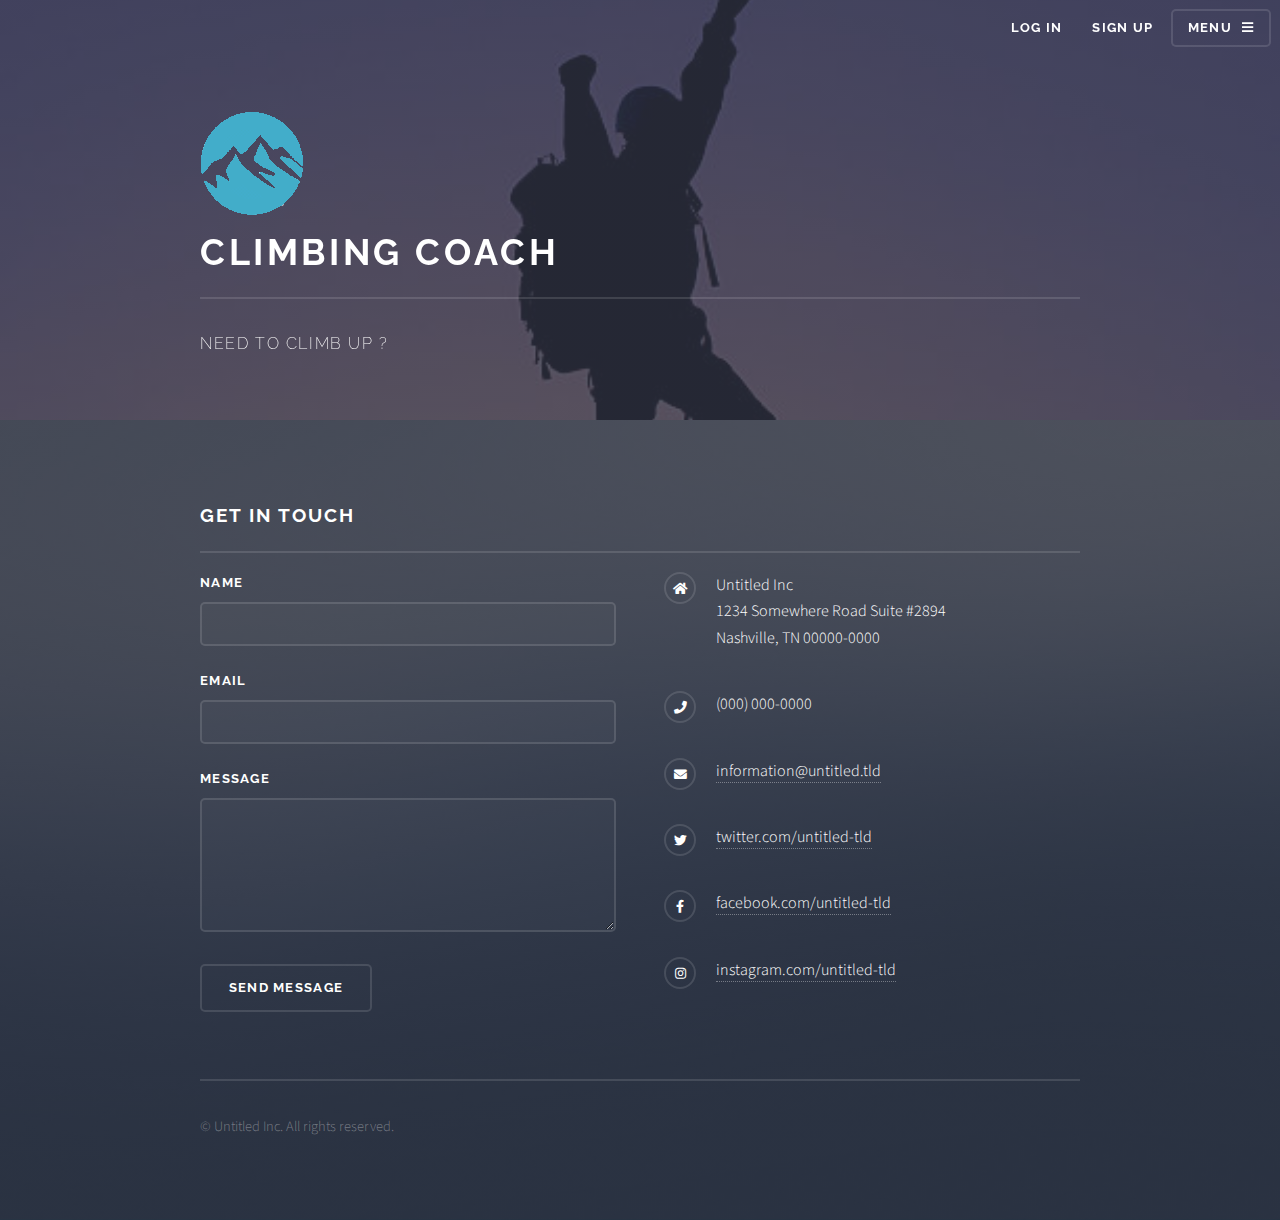
==== commit b0cccab2: "part2" ====
--- a/contactus.html
+++ b/contactus.html
@@ -1,9 +1,4 @@
 <!DOCTYPE HTML>
-<!--
-	Solid State by HTML5 UP
-	html5up.net | @ajlkn
-	Free for personal and commercial use under the CCA 3.0 license (html5up.net/license)
--->
 <html>
 	<head>
 		<title>Climbing Coach</title>
@@ -21,6 +16,8 @@
 					<header id="header" class="alt">
 						<h1><a href="index.html">Climbing Coach</a></h1>
 						<nav>
+							<a href="#">Log In</a>
+							<a href="#">Sign up</a>
 							<a href="#menu">Menu</a>
 						</nav>
 					</header>
@@ -31,12 +28,12 @@
 							<h2>Menu</h2>
 							<ul class="links">
 								<li><a href="index.html">Home</a></li>
-								<li><a href="generic.html">Generic</a></li>
+								
 								<li><a href="servise.html">Services</a></li>
-								<li><a href="elements.html">Elements</a></li>
+								<li><a href="localisation.html">Localisation</a></li>
+								<li><a href="profile.html">Profile</a></li>
 								<li><a href="contactus.html">Contact us</a></li>
-								<li><a href="#">Log In</a></li>
-								<li><a href="#">Sign Up</a></li>
+								
 							</ul>
 							<a href="#" class="close">Close</a>
 						</div>
@@ -45,22 +42,16 @@
 				<!-- Banner -->
 					<section id="banner">
 						<div class="inner">
-							<div class="logo"><span class="icon fa-gem"></span></div>
+							<img src="images/logokk.png" alt="Climbing Icon" />
 							<h2>Climbing Coach</h2>
 							<p>Need to climb up ?</p>
 						</div>
 					</section>
 
-				<!-- Wrapper -->
-					<section id="wrapper">
-
-
-
 				<!-- Footer -->
-					<section id="footer">
+					<section id="footer" style="padding-top:0";>
 						<div class="inner">
 							<h2 class="major">Get in touch</h2>
-							<p>Cras mattis ante fermentum, malesuada neque vitae, eleifend erat. Phasellus non pulvinar erat. Fusce tincidunt, nisl eget mattis egestas, purus ipsum consequat orci, sit amet lobortis lorem lacus in tellus. Sed ac elementum arcu. Quisque placerat auctor laoreet.</p>
 							<form method="post" action="#">
 								<div class="fields">
 									<div class="field">
@@ -93,7 +84,7 @@
 								<li class="icon brands fa-instagram"><a href="#">instagram.com/untitled-tld</a></li>
 							</ul>
 							<ul class="copyright">
-								<li>&copy; Untitled Inc. All rights reserved.</li><li>Design: <a href="http://html5up.net">HTML5 UP</a></li>
+								<li>&copy; Untitled Inc. All rights reserved.</li>
 							</ul>
 						</div>
 					</section>
--- a/assets/css/main.css
+++ b/assets/css/main.css
@@ -1,10 +1,10 @@
 @import url(fontawesome-all.min.css);
 @import url("https://fonts.googleapis.com/css?family=Raleway:200,700|Source+Sans+Pro:300,600,300italic,600italic");
 
-/*
-	Solid State by HTML5 UP
-	html5up.net | @ajlkn
-	Free for personal and commercial use under the CCA 3.0 license (html5up.net/license)
+/*
+	Solid State by HTML5 UP
+	html5up.net | @ajlkn
+	Free for personal and commercial use under the CCA 3.0 license (html5up.net/license)
 */
 
 html, body, div, span, applet, object,
@@ -101,11 +101,11 @@
 	body {
 		background-color: #2e3141;
 		background-image: linear-gradient(to top, rgba(46, 49, 65, 0.8), rgba(46, 49, 65, 0.8)), url("../../images/bg.jpg");
-		background-size: auto,+		background-size: auto,
  cover;
-		background-attachment: fixed,+		background-attachment: fixed,
  fixed;
-		background-position: center,+		background-position: center,
  center;
 	}
 
@@ -3467,13 +3467,12 @@
 				padding: 7em 0 8.25em 0 ;
 				background-color: #2e3141;
 				background-image: linear-gradient(to top, rgba(46, 49, 65, 0.8), rgba(46, 49, 65, 0.8)), url("../../images/bg.jpg");
-				background-size: auto,+				background-size: auto,
  cover;
-				background-position: center,+				background-position: center,
  center;
 				margin-bottom: -6.5em;
 			}
-
 		}
 
 		@media screen and (max-width: 980px) {
@@ -3579,9 +3578,9 @@
 			padding: 9em 0 6.25em 0 ;
 			background-color: #2e3141;
 			background-image: linear-gradient(to top, rgba(46, 49, 65, 0.8), rgba(46, 49, 65, 0.8)), url("../../images/bg.jpg");
-			background-size: auto,+			background-size: auto,
  cover;
-			background-position: center,+			background-position: center,
  0% 30%;
 			margin-bottom: -6.5em;
 		}
@@ -3592,9 +3591,9 @@
 
 		#wrapper > header {
 			padding: 11em 3em 7.375em 3em ;
-			background-size: auto,+			background-size: auto,
  cover;
-			background-position: center,+			background-position: center,
  0% 0%;
 			margin-bottom: -4.75em;
 		}
@@ -3609,7 +3608,7 @@
 
 		#wrapper > header {
 			padding: 6.5em 2em 3em 2em ;
-			background-size: auto,+			background-size: auto,
  125%;
 			margin-bottom: -2.5em;
 		}
@@ -4071,10 +4070,10 @@
 
 		#footer {
 			background-color: #2e3141;
-			background-image: linear-gradient(to top, rgba(46, 49, 65, 0.8), rgba(46, 49, 65, 0.8)), url("../../images/bg.jpg");
-			background-size: auto,+			background-image: linear-gradient(to top, rgba(46, 49, 65, 0.8), rgba(46, 49, 65, 0.8)), url("../../images/bg2.jpg");
+			background-size: auto,
  cover;
-			background-position: center,+			background-position: center,
  center;
 			margin-top: -6.5em;
 			padding-top: 6.5em;
